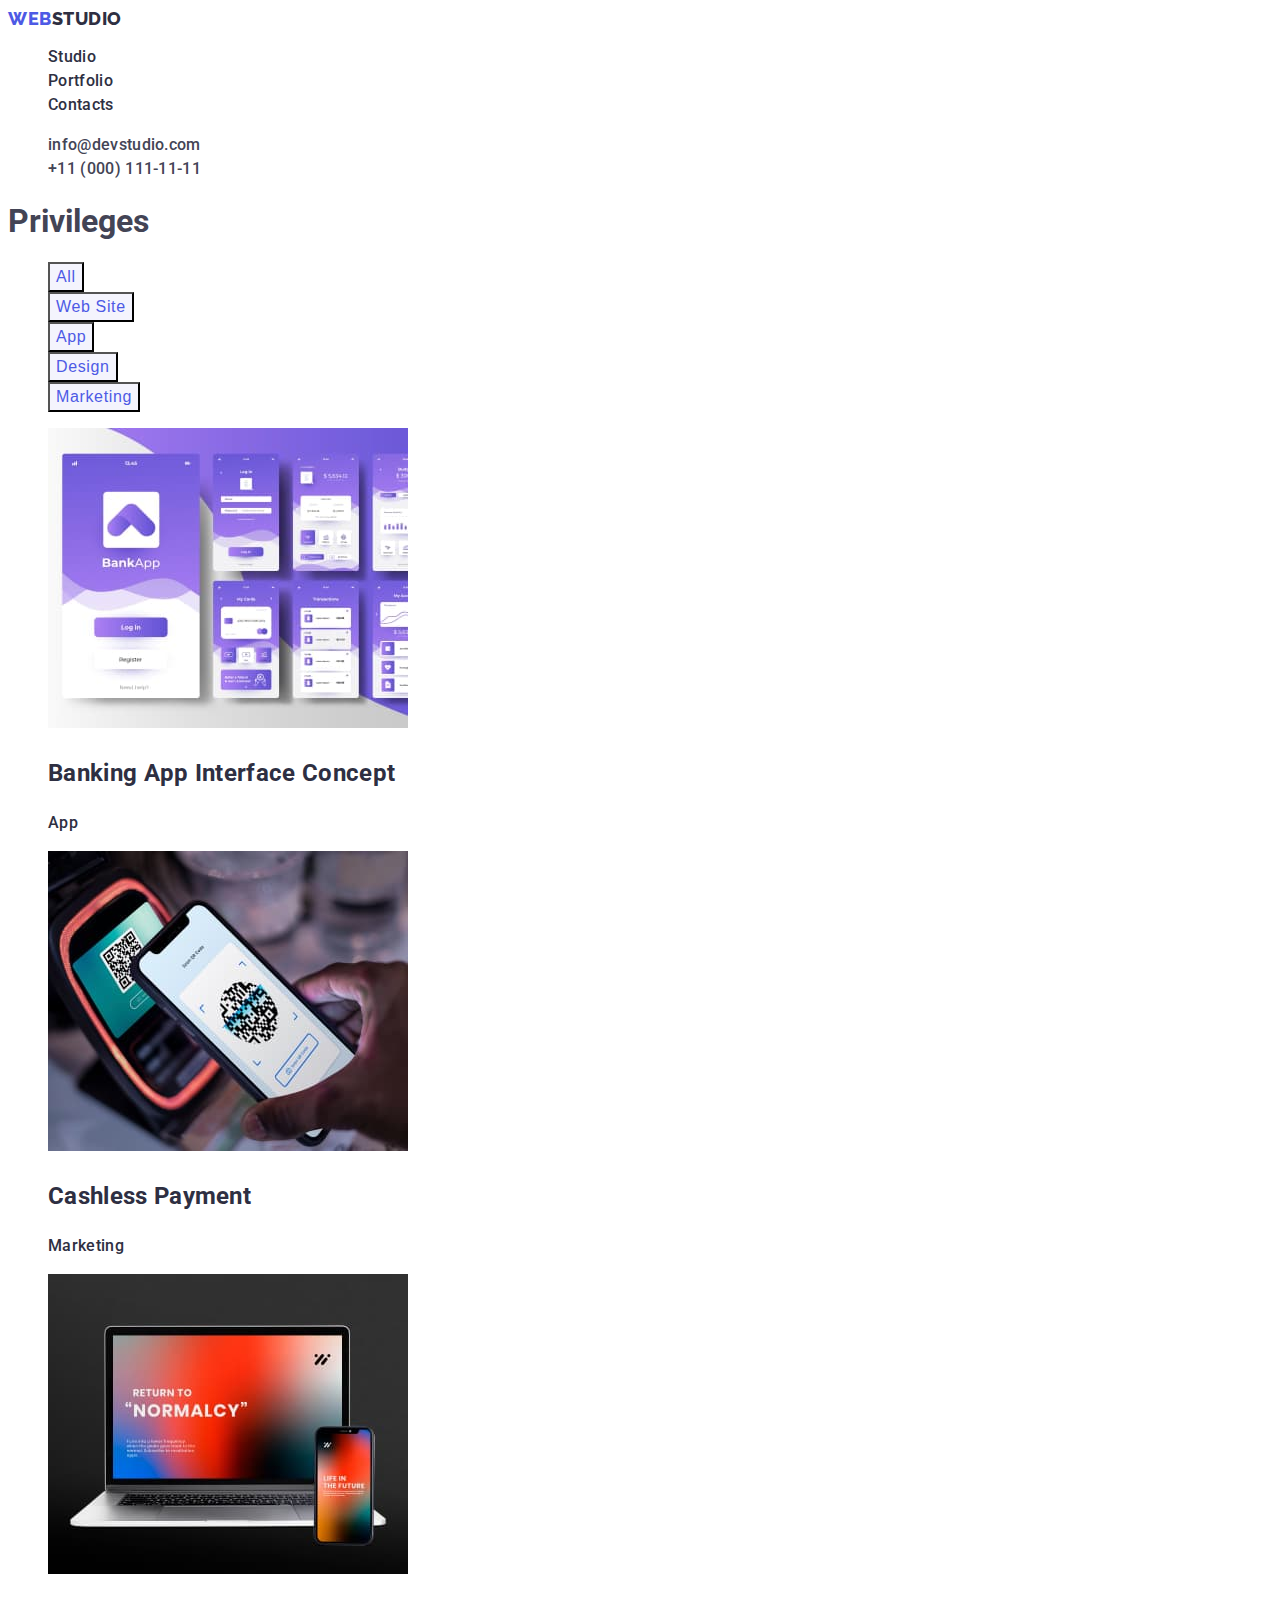
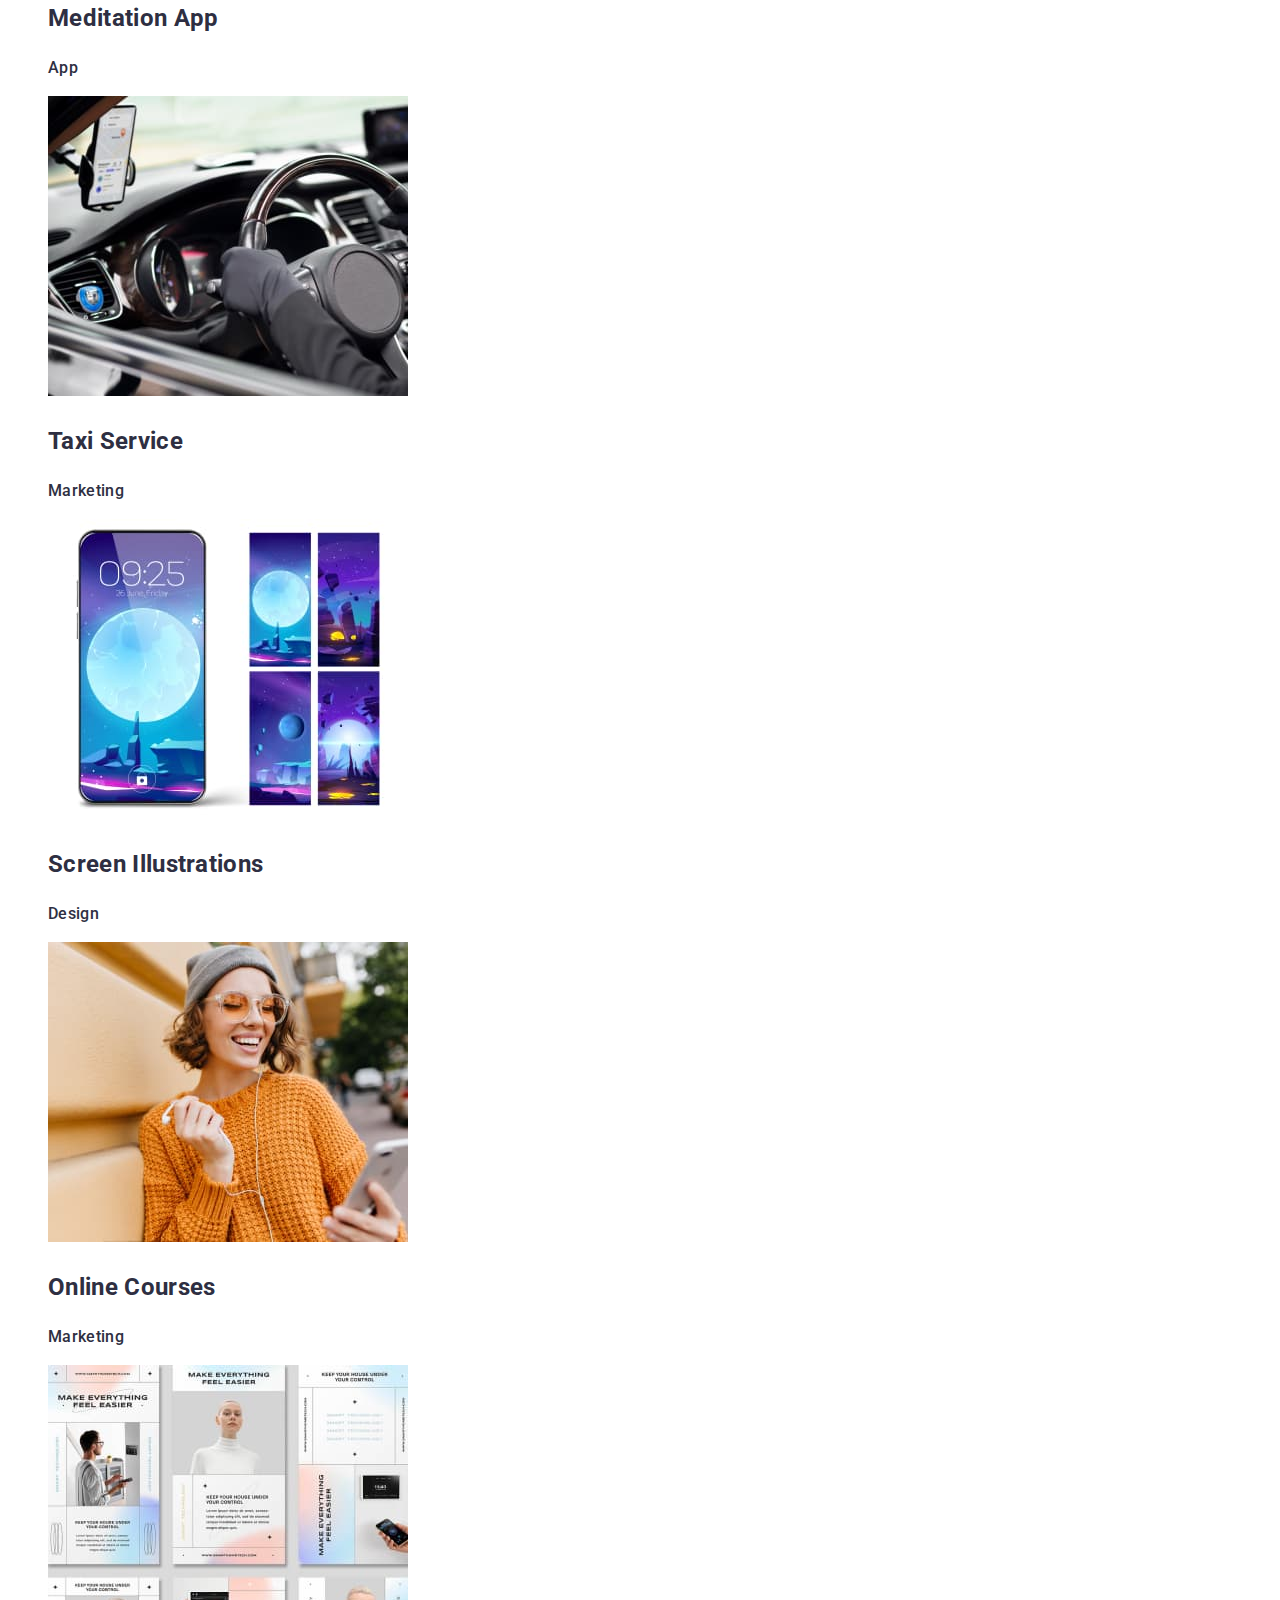
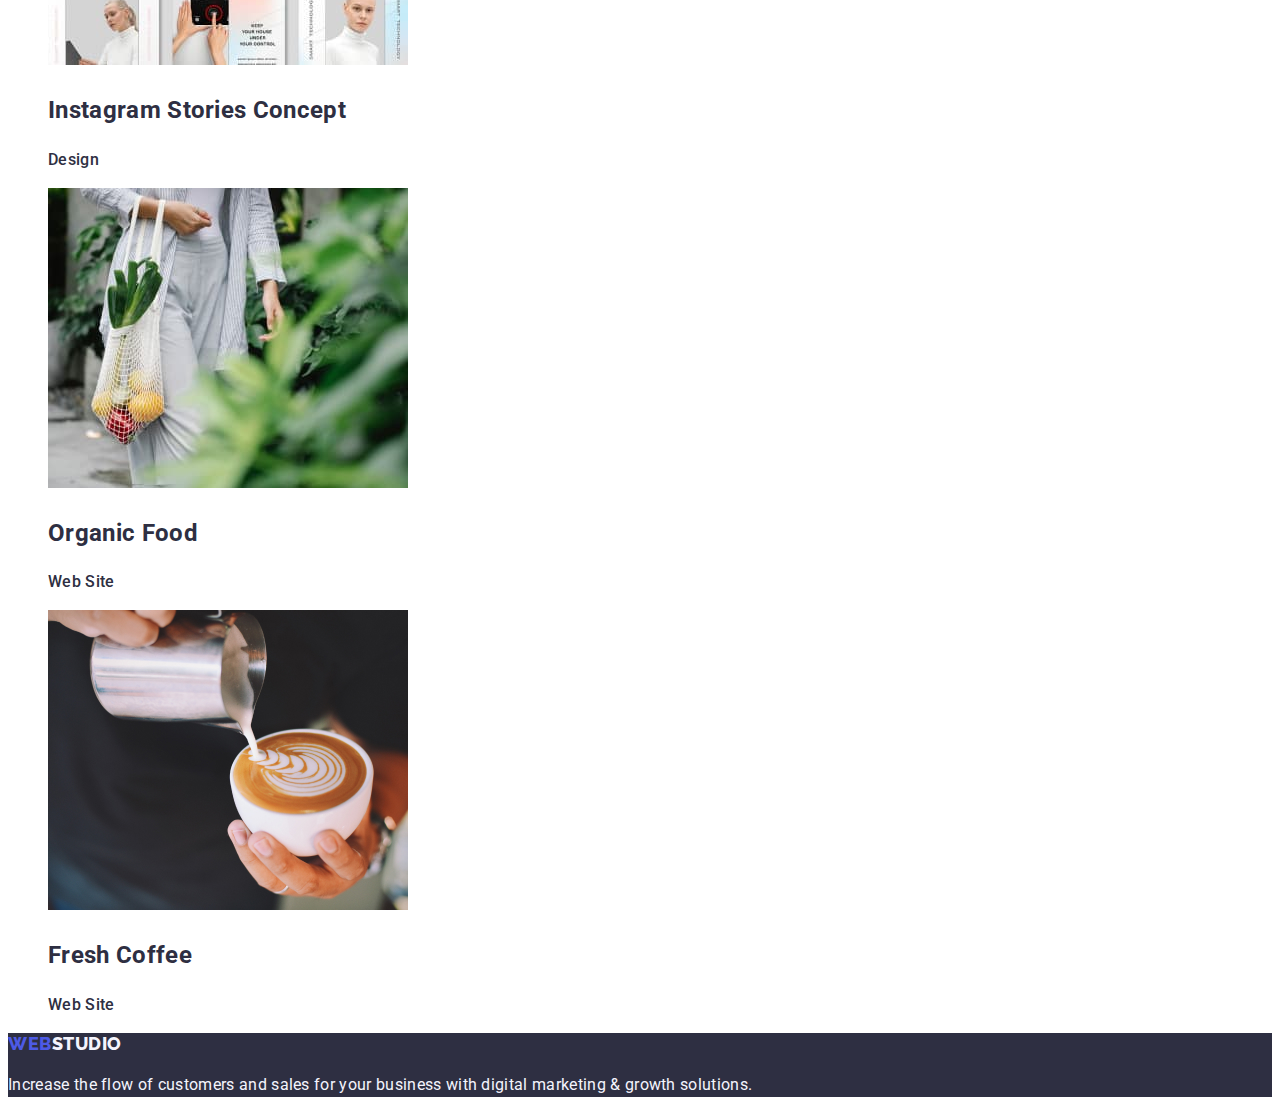
==== portfolio.html @ 78db0923 "updated" ====
<!DOCTYPE html>
<html lang="en">
  <head>
    <meta charset="UTF-8" />
    <meta http-equiv="X-UA-Compatible" content="IE=edge" />
    <meta name="viewport" content="width=device-width, initial-scale=1.0" />
    <link rel="preconnect" href="https://fonts.googleapis.com" />
    <link rel="preconnect" href="https://fonts.gstatic.com" crossorigin />
    <link
      href="https://fonts.googleapis.com/css2?family=Open+Sans:wght@400;700&family=Raleway:wght@800&family=Roboto:wght@400;500;700;900&display=swap"
      rel="stylesheet"
    />
    <link rel="stylesheet" href="./css/style.css" />
    <title>Document</title>
  </head>
  <body>
    <!-- HEADER -->
    <header>
      <!-- NAVIGATION -->
      <nav class="nav">
        <a href="./index.html" class="logo link"
          >Web<span class="logo-header">Studio</span></a
        >
        <ul class="list">
          <li class="list link">
            <a href="./index.html" class="nav link">Studio</a>
          </li>
          <li class="list link">
            <a href="./portfolio.html" class="nav link">Portfolio</a>
          </li>
          <li class="list link">
            <a href="" class="nav link">Contacts</a>
          </li>
        </ul>
      </nav>
      <!-- /NAVIGATION -->
      <!-- ADDRESS -->
      <address class="contact-links">
        <ul class="list">
          <li class="contact-list">
            <a href="mailto:info@devstudio.com" class="contacts link"
              >info@devstudio.com</a
            >
          </li>
          <li class="contact-list">
            <a href="tel:+110001111111" class="contacts link"
              >+11 (000) 111-11-11</a
            >
          </li>
        </ul>
      </address>
      <!-- /ADDRESS -->
    </header>
    <!-- HEADER -->
    <!-- SECTION-FILTER -->
    <!-- /SECTION-FILTER -->
    <!-- SECTION-MAIN -->
    <main>
      <h1 class="main-head">Privileges</h1>

      <section class="filter">
        <ul class="button list">
          <li class="btn list">
            <button type="button" class="secondary-btn">All</button>
          </li>
          <li class="btn list">
            <button type="button" class="secondary-btn">Web Site</button>
          </li>
          <li class="btn list">
            <button type="button" class="secondary-btn">App</button>
          </li>
          <li class="btn list">
            <button type="button" class="secondary-btn">Design</button>
          </li>
          <li class="btn list">
            <button type="button" class="secondary-btn">Marketing</button>
          </li>
        </ul>
      </section>
      <ul class="list">
        <li class="list">
          <img
            src="./images/banking.jpg"
            alt="application-interface"
            width="360"
            height="300"
          />
          <h2>Banking App Interface Concept</h2>
          <p>App</p>
        </li>
        <li class="list">
          <img
            src="./images/cashless.jpg"
            alt="cashless-payment"
            width="360"
            height="300"
          />
          <h2>Cashless Payment</h2>
          <p>Marketing</p>
        </li>
        <li class="list">
          <img
            src="./images/app.jpg"
            alt="laptop-with-open-app"
            width="360"
            height="300"
          />
          <h2>Meditation App</h2>
          <p>App</p>
        </li>
        <li class="list">
          <img
            src="./images/taxi.jpg"
            alt="man-handling-the-wheel"
            width="360"
            height="300"
          />
          <h2>Taxi Service</h2>
          <p>Marketing</p>
        </li>
        <li class="list">
          <img
            src="./images/screen.jpg"
            alt="screen-illustrations"
            width="360"
            height="300"
          />
          <h2>Screen Illustrations</h2>
          <p>Design</p>
        </li>
        <li class="list">
          <img
            src="./images/online.jpg"
            alt="girl-using-a-phone"
            width="360"
            height="300"
          />
          <h2>Online Courses</h2>
          <p>Marketing</p>
        </li>
        <li class="list">
          <img
            src="./images/instagram.jpg"
            alt="instagram-stories"
            width="360"
            height="300"
          />
          <h2>Instagram Stories Concept</h2>
          <p>Design</p>
        </li>
        <li class="list">
          <img
            src="./images/food.jpg"
            alt="girl-carring-a-bag-with-food"
            width="360"
            height="300"
          />
          <h2>Organic Food</h2>
          <p>Web Site</p>
        </li>
        <li class="list">
          <img
            src="./images/coffee.jpg"
            alt="man-making-a-coffee"
            width="360"
            height="300"
          />
          <h2>Fresh Coffee</h2>
          <p>Web Site</p>
        </li>
      </ul>
    </main>
    <!-- /SECTION-MAIN -->
    <!-- FOOTER -->
    <footer class="footer">
      <a href="./index.html" class="logo link"
        >Web<span class="logo-footer">Studio</span></a
      >
      <p class="footer-text">
        Increase the flow of customers and sales for your business with digital
        marketing & growth solutions.
      </p>
    </footer>
    <!-- /FOOTER -->
  </body>
</html>
---- css/style.css ----
:root {
  --color-blue: #4d5ae5;
  --color-navy: #2e2f42;
  --color-hover: #404bbf;
  --color-white: #fff;
  --color-grey: #434455;
  --ghost-white: #f4f4fd;
}

body {
  font-family: "Roboto", sans-serif;
  color: var(--color-grey);
  background-color: var(--color-white);
}
/* HEADER */
.logo {
  font-family: "Raleway", sans-serif;
  font-weight: 800;
  font-size: 18px;
  line-height: 1.17;
  letter-spacing: 0.03em;
  text-transform: uppercase;
  color: var(--color-blue);
}
.link {
  text-decoration: none;
}
.nav.link {
  color: var(--color-navy);
}
.link:hover,
.link:focus,
.contacts:hover,
.contacts:focus {
  color: var(--color-hover);
}
.logo-header {
  color: var(--color-navy);
}
/* /HEADER */
/* NAV LINKS */
.list {
  list-style: none;
  font-weight: 500;
  font-size: 16px;
  line-height: 1.5;
  letter-spacing: 0.02em;
  color: var(--color-navy);
}
/* /NAV LINKS */
/* CONTACT LINKS */
.contact-links {
  font-style: normal;
}
.contact-links a {
  font-style: normal;
  font-size: 16px;
  line-height: 1.5;
  letter-spacing: 0.02em;
  line-height: 1.5;
  color: var(--color-grey);
}
/* /CONTACT LINKS */
/* HERO SECTION */
.hero {
  background-color: var(--color-navy);
}
.hero > .hero-text {
  font-weight: 700;
  font-size: 56px;
  line-height: 1.07;
  letter-spacing: 0.02em;
  color: var(--color-white);
  text-align: center;
}
.hero > .primary-btn {
  font-weight: 500;
  font-size: 16px;
  line-height: 1.5;
  letter-spacing: 0.04em;
  color: var(--color-white);
  background-color: var(--color-blue);
  font-family: "Roboto", sans-serif;
  cursor: pointer;
}
.hero > .primary-btn:hover,
.primary-btn:focus {
  background-color: var(--color-hover);
}
/* ADVANTAGES */
.advantages {
  color: var(--color-navy);
}
.advantages h3 {
  font-weight: 500;
  font-size: 20px;
  line-height: 1.2;
  letter-spacing: 0.02em;
}
.advantages p {
  font-size: 16px;
  line-height: 1.5;
  letter-spacing: 0.02em;
  color: var(--color-grey);
}
/* /ADVANTAGES */
/* FEATURES */
.features > h2 {
  font-weight: 700;
  font-size: 36px;
  line-height: 1.11;
  letter-spacing: 0.02em;
  text-align: center;
  text-transform: capitalize;
  color: var(--color-navy);
}
/* /FEATURES */
/* TEAM SECTION */
.team {
  background-color: var(--ghost-white);
}
.list.team-back > .list {
  background-color: var(--color-white);
}
.team > h2 {
  font-weight: 700;
  font-size: 36px;
  line-height: 1.11;
  letter-spacing: 0.02em;
  text-align: center;
  text-transform: capitalize;
  color: var(--color-navy);
}
.team h3 {
  font-weight: 500;
  font-size: 20px;
  line-height: 1.2;
  letter-spacing: 0.02em;
  color: var(--color-navy);
}
.team p {
  font-size: 16px;
  line-height: 1.5;
  letter-spacing: 0.02em;
  color: var(--color-grey);
}
/* /TEAM SECTION */
/* FOOTER */
.footer {
  font-size: 16px;
  line-height: 1.5;
  letter-spacing: 0.02em;
  color: var(--ghost-white);
  background-color: var(--color-navy);
}
.logo-footer {
  color: #f4f4fd;
}
/* /FOOTER */
/* --------------------------------PORTFOLIO------------------------------------- */
/* FILTER */
.filter button {
  font-weight: 500;
  font-size: 16px;
  line-height: 1.5;
  letter-spacing: 0.04em;
  color: var(--color-blue);
  background-color: var(--ghost-white);
}
.filter:hover {
  background-color: var(--color-hover);
  cursor: pointer;
}
/* /FILTER */
/* PRIVILEGE SECTION */
.btn.list {
  font-family: "Roboto", Sans-serif;
  cursor: pointer;
}
.secondary-btn:hover,
.secondary-btn:focus {
  color: var(--color-white);
  background-color: var(--color-hover);
}
.privilege h2 {
  font-weight: 500;
  font-size: 20px;
  line-height: 1.2;
  letter-spacing: 0.02em;
}
.privilege p {
  font-size: 16px;
  line-height: 1.2;
  letter-spacing: 0.02em;
  color: var(--color-grey);
}
/* /PRIVILEGE SECTION */
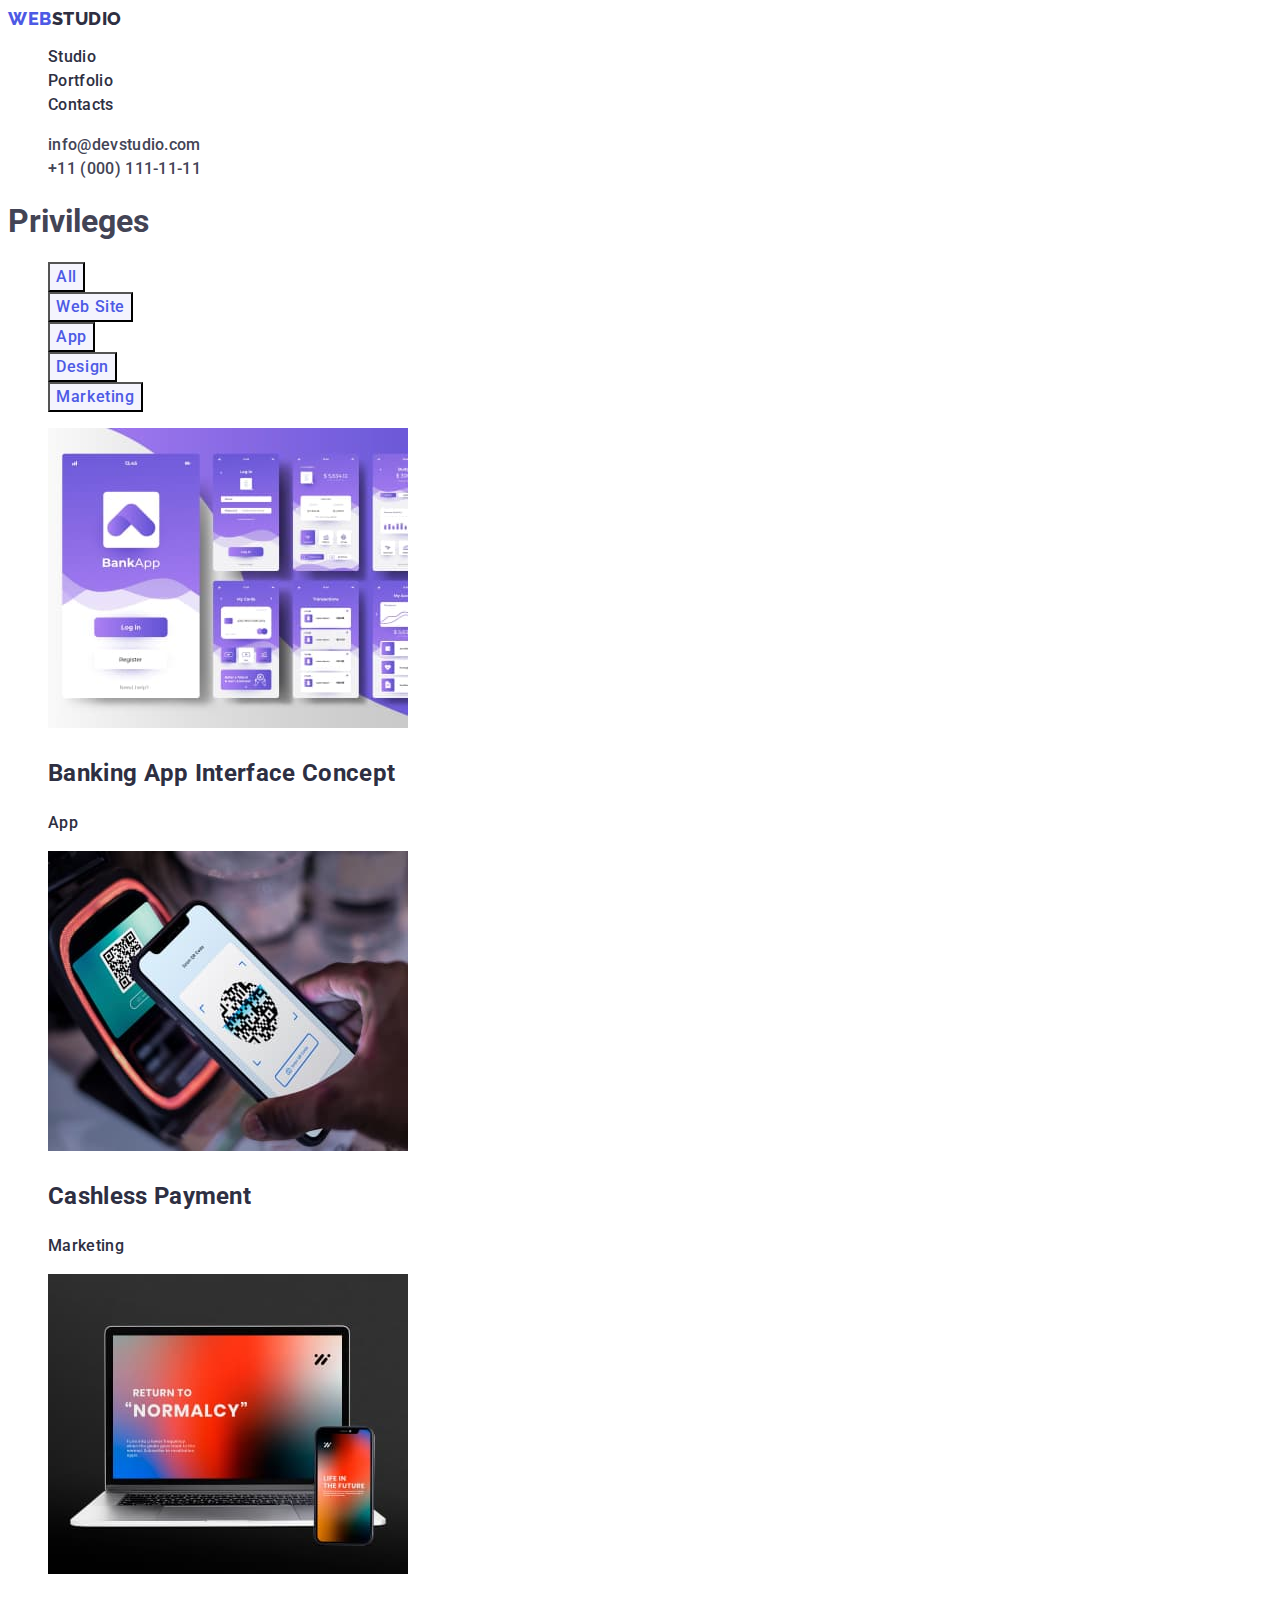
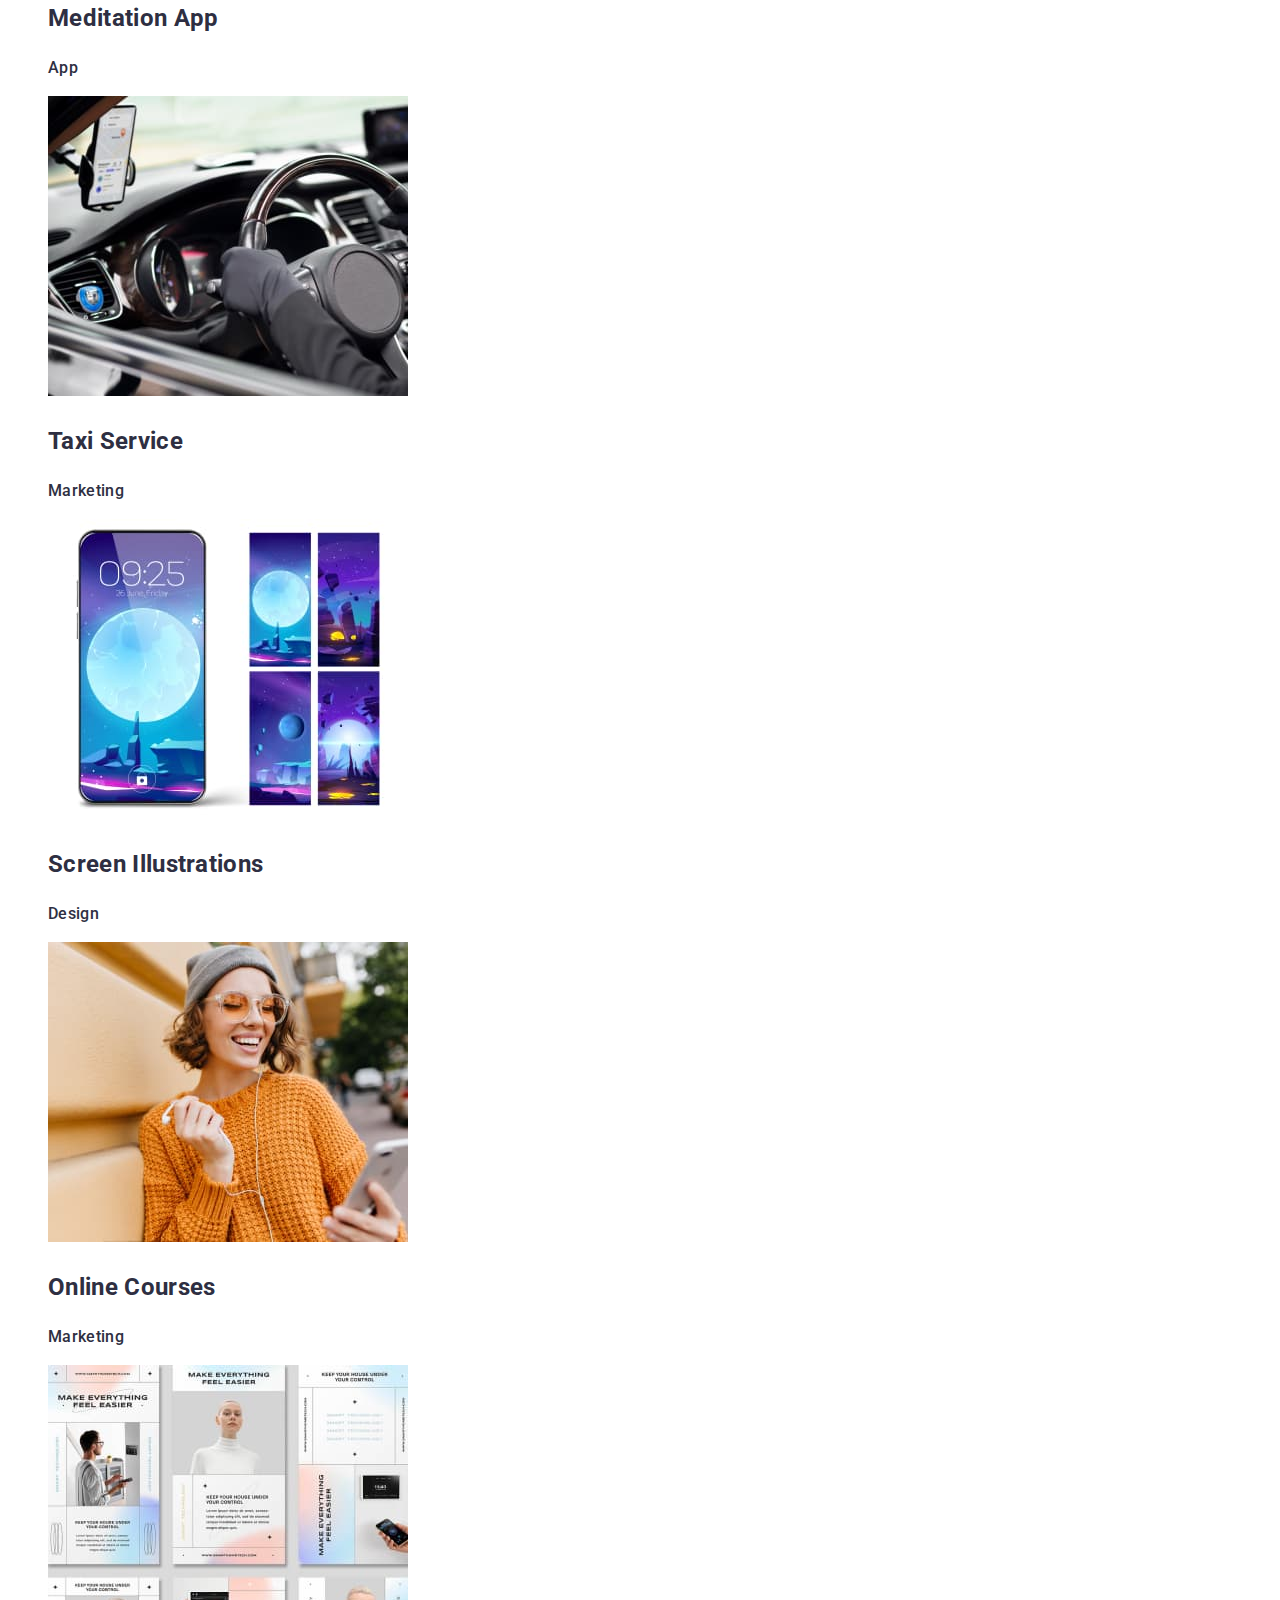
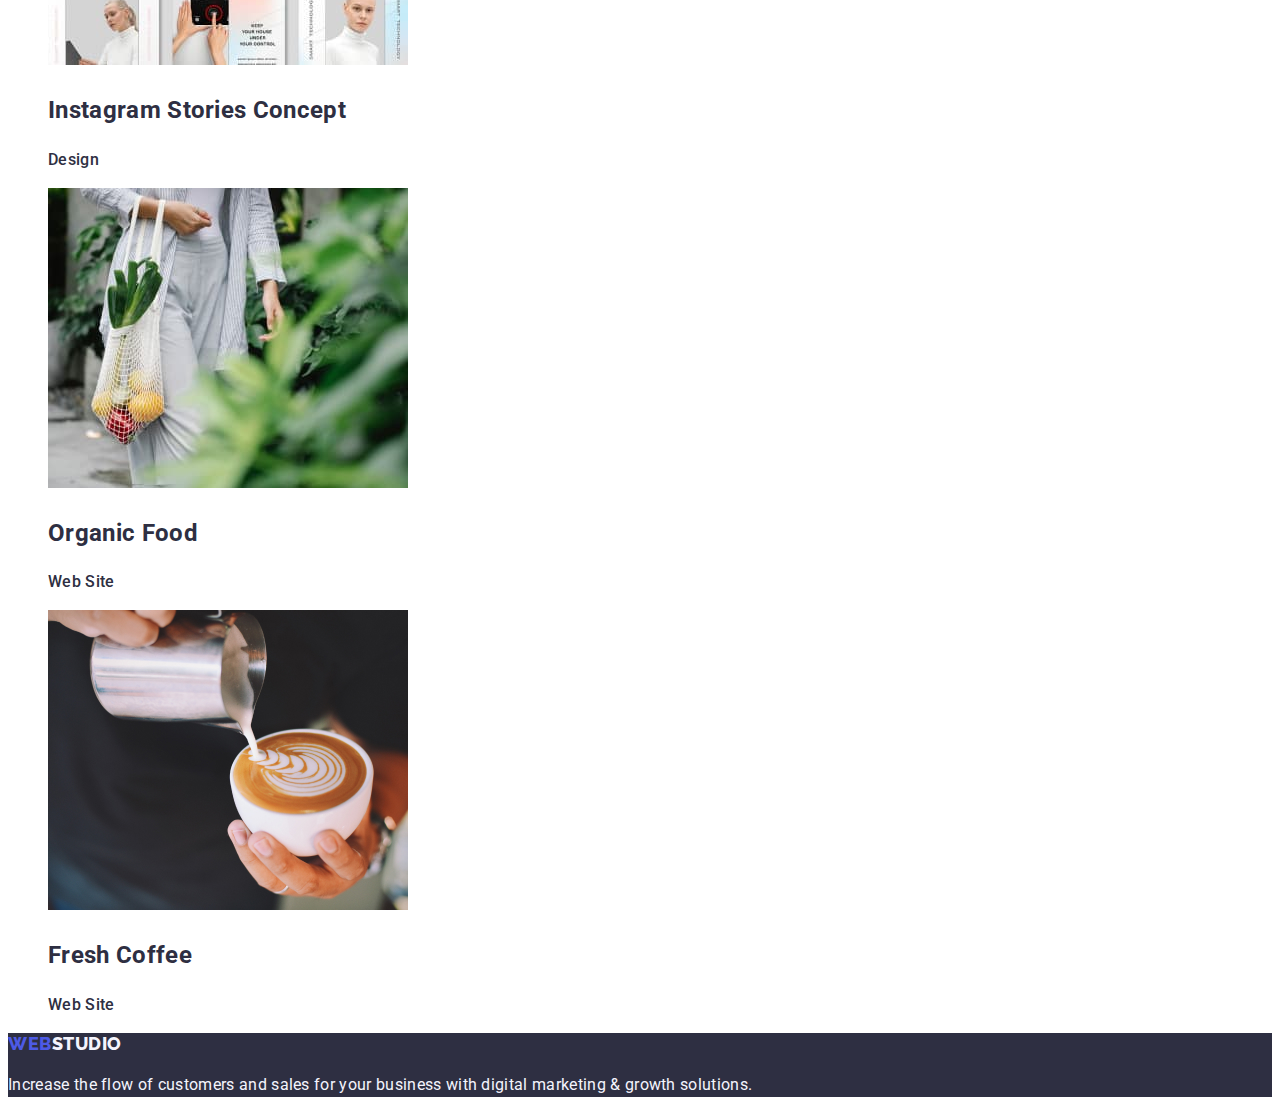
==== commit 4c36af55: "updated portfolio" ====
--- a/portfolio.html
+++ b/portfolio.html
@@ -56,9 +56,8 @@
     <!-- /SECTION-FILTER -->
     <!-- SECTION-MAIN -->
     <main>
-      <h1 class="main-head">Privileges</h1>
-
       <section class="filter">
+        <h1 class="main-head">Privileges</h1>
         <ul class="button list">
           <li class="btn list">
             <button type="button" class="secondary-btn">All</button>
@@ -76,99 +75,99 @@
             <button type="button" class="secondary-btn">Marketing</button>
           </li>
         </ul>
+        <ul class="list">
+          <li class="list">
+            <img
+              src="./images/banking.jpg"
+              alt="application-interface"
+              width="360"
+              height="300"
+            />
+            <h2>Banking App Interface Concept</h2>
+            <p>App</p>
+          </li>
+          <li class="list">
+            <img
+              src="./images/cashless.jpg"
+              alt="cashless-payment"
+              width="360"
+              height="300"
+            />
+            <h2>Cashless Payment</h2>
+            <p>Marketing</p>
+          </li>
+          <li class="list">
+            <img
+              src="./images/app.jpg"
+              alt="laptop-with-open-app"
+              width="360"
+              height="300"
+            />
+            <h2>Meditation App</h2>
+            <p>App</p>
+          </li>
+          <li class="list">
+            <img
+              src="./images/taxi.jpg"
+              alt="man-handling-the-wheel"
+              width="360"
+              height="300"
+            />
+            <h2>Taxi Service</h2>
+            <p>Marketing</p>
+          </li>
+          <li class="list">
+            <img
+              src="./images/screen.jpg"
+              alt="screen-illustrations"
+              width="360"
+              height="300"
+            />
+            <h2>Screen Illustrations</h2>
+            <p>Design</p>
+          </li>
+          <li class="list">
+            <img
+              src="./images/online.jpg"
+              alt="girl-using-a-phone"
+              width="360"
+              height="300"
+            />
+            <h2>Online Courses</h2>
+            <p>Marketing</p>
+          </li>
+          <li class="list">
+            <img
+              src="./images/instagram.jpg"
+              alt="instagram-stories"
+              width="360"
+              height="300"
+            />
+            <h2>Instagram Stories Concept</h2>
+            <p>Design</p>
+          </li>
+          <li class="list">
+            <img
+              src="./images/food.jpg"
+              alt="girl-carring-a-bag-with-food"
+              width="360"
+              height="300"
+            />
+            <h2>Organic Food</h2>
+            <p>Web Site</p>
+          </li>
+          <li class="list">
+            <img
+              src="./images/coffee.jpg"
+              alt="man-making-a-coffee"
+              width="360"
+              height="300"
+            />
+            <h2>Fresh Coffee</h2>
+            <p>Web Site</p>
+          </li>
+        </ul>
       </section>
-      <ul class="list">
-        <li class="list">
-          <img
-            src="./images/banking.jpg"
-            alt="application-interface"
-            width="360"
-            height="300"
-          />
-          <h2>Banking App Interface Concept</h2>
-          <p>App</p>
-        </li>
-        <li class="list">
-          <img
-            src="./images/cashless.jpg"
-            alt="cashless-payment"
-            width="360"
-            height="300"
-          />
-          <h2>Cashless Payment</h2>
-          <p>Marketing</p>
-        </li>
-        <li class="list">
-          <img
-            src="./images/app.jpg"
-            alt="laptop-with-open-app"
-            width="360"
-            height="300"
-          />
-          <h2>Meditation App</h2>
-          <p>App</p>
-        </li>
-        <li class="list">
-          <img
-            src="./images/taxi.jpg"
-            alt="man-handling-the-wheel"
-            width="360"
-            height="300"
-          />
-          <h2>Taxi Service</h2>
-          <p>Marketing</p>
-        </li>
-        <li class="list">
-          <img
-            src="./images/screen.jpg"
-            alt="screen-illustrations"
-            width="360"
-            height="300"
-          />
-          <h2>Screen Illustrations</h2>
-          <p>Design</p>
-        </li>
-        <li class="list">
-          <img
-            src="./images/online.jpg"
-            alt="girl-using-a-phone"
-            width="360"
-            height="300"
-          />
-          <h2>Online Courses</h2>
-          <p>Marketing</p>
-        </li>
-        <li class="list">
-          <img
-            src="./images/instagram.jpg"
-            alt="instagram-stories"
-            width="360"
-            height="300"
-          />
-          <h2>Instagram Stories Concept</h2>
-          <p>Design</p>
-        </li>
-        <li class="list">
-          <img
-            src="./images/food.jpg"
-            alt="girl-carring-a-bag-with-food"
-            width="360"
-            height="300"
-          />
-          <h2>Organic Food</h2>
-          <p>Web Site</p>
-        </li>
-        <li class="list">
-          <img
-            src="./images/coffee.jpg"
-            alt="man-making-a-coffee"
-            width="360"
-            height="300"
-          />
-          <h2>Fresh Coffee</h2>
-          <p>Web Site</p>
-        </li>
-      </ul>
     </main>
     <!-- /SECTION-MAIN -->
     <!-- FOOTER -->
--- a/css/style.css
+++ b/css/style.css
@@ -167,13 +167,9 @@
   color: var(--color-blue);
   background-color: var(--ghost-white);
 }
-.filter:hover {
-  background-color: var(--color-hover);
-  cursor: pointer;
-}
 /* /FILTER */
 /* PRIVILEGE SECTION */
-.btn.list {
+.secondary-btn {
   font-family: "Roboto", Sans-serif;
   cursor: pointer;
 }
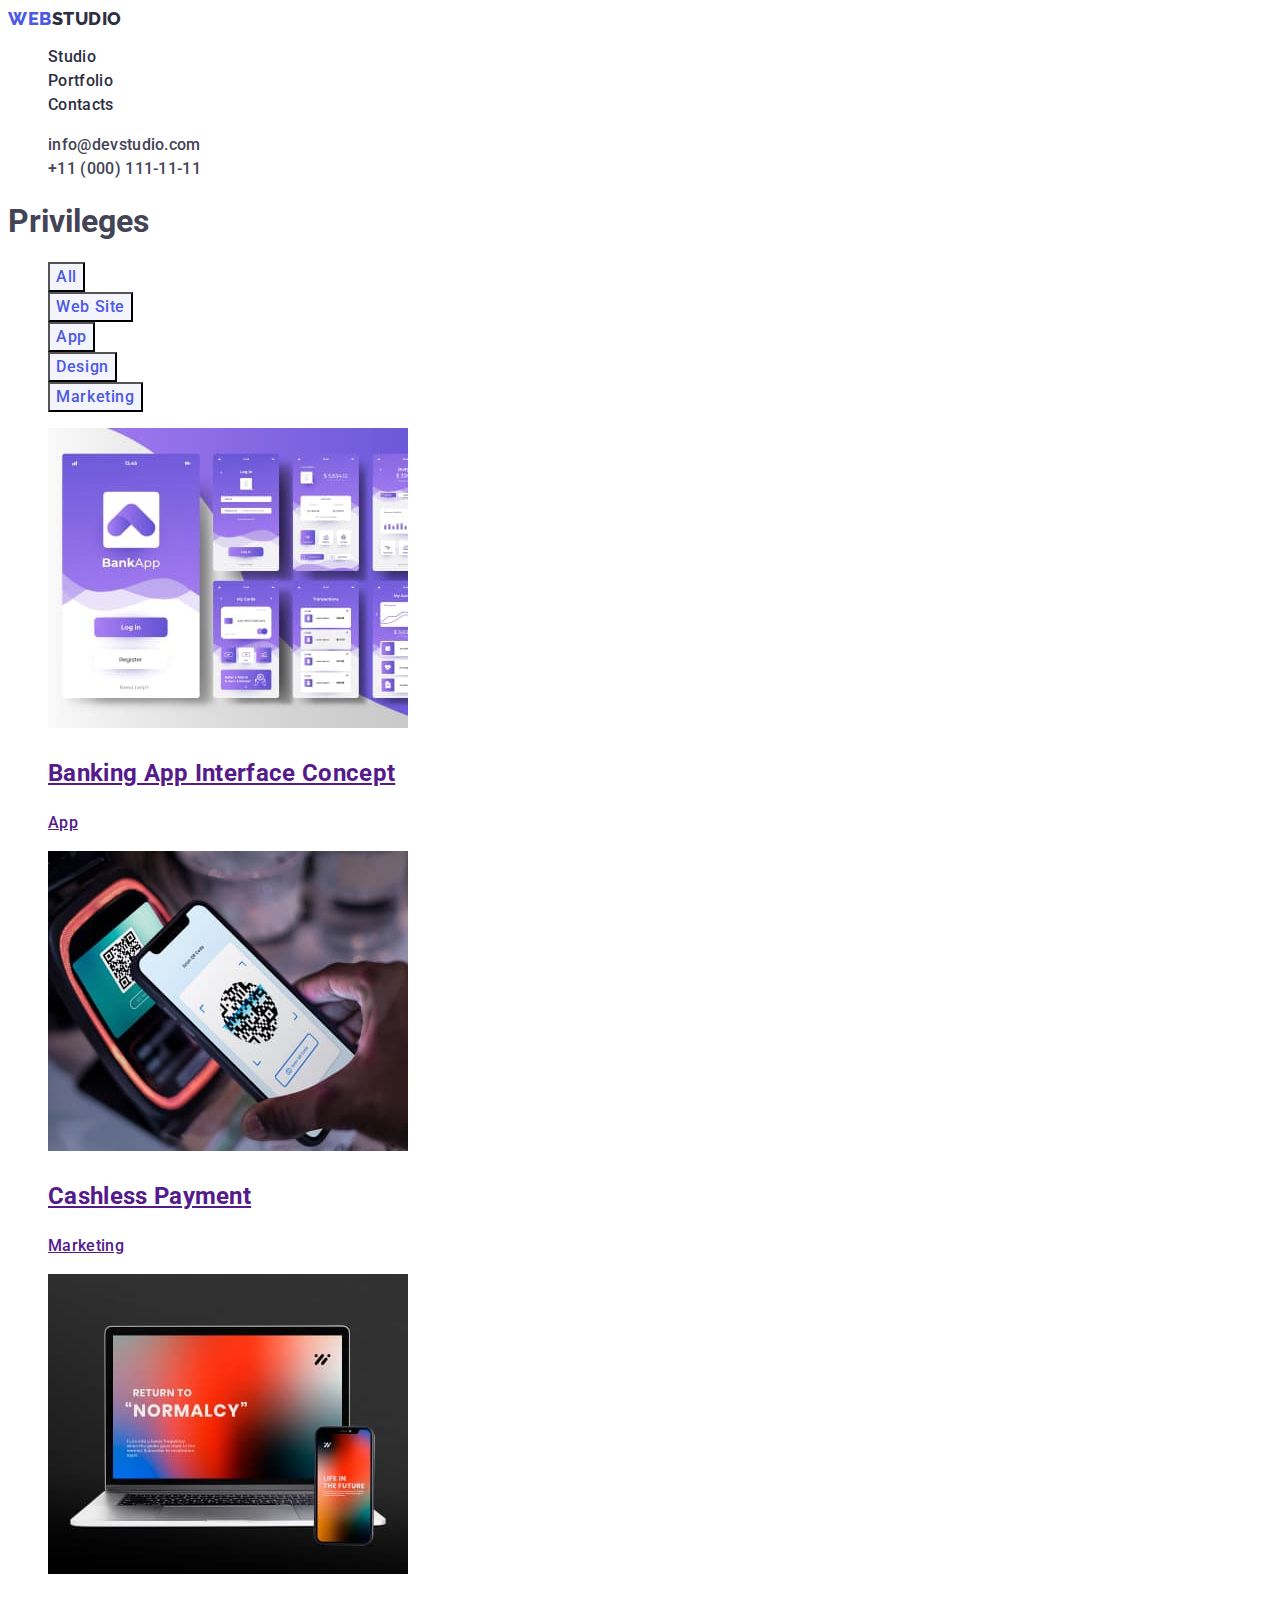
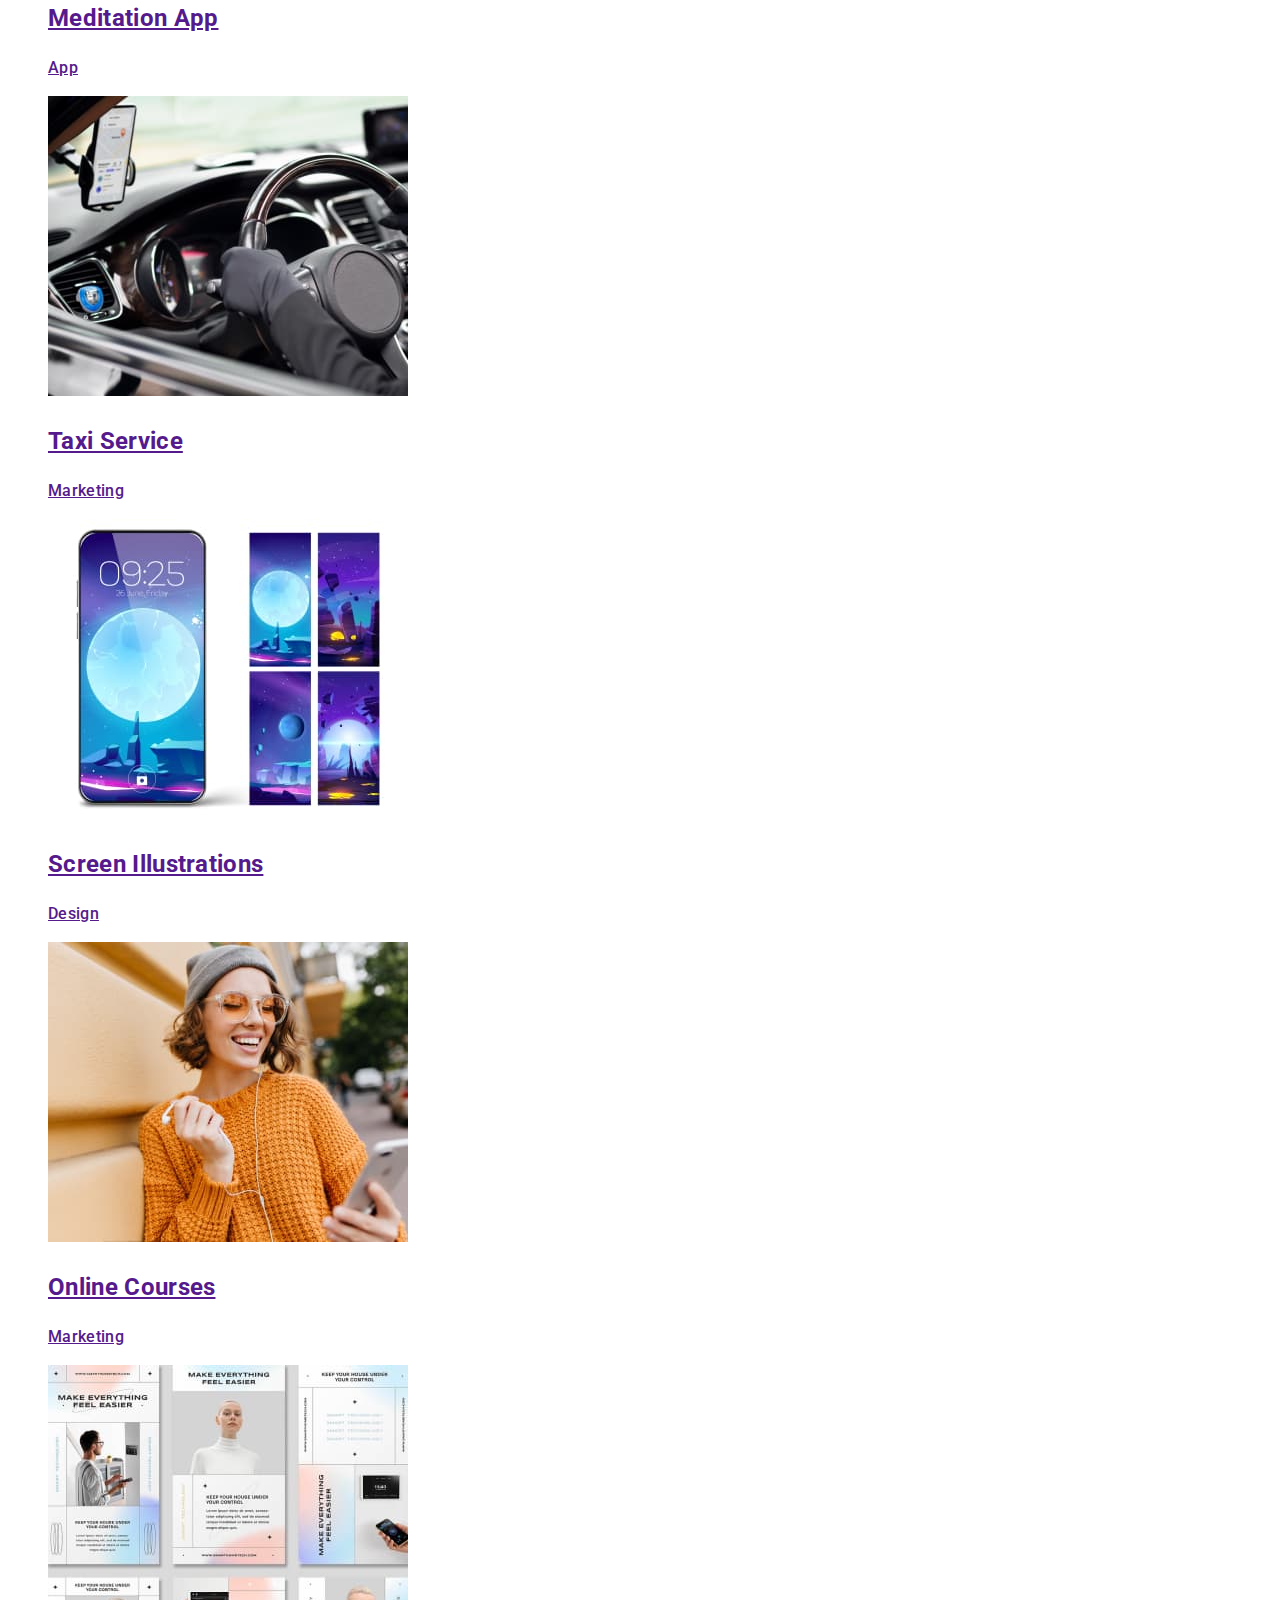
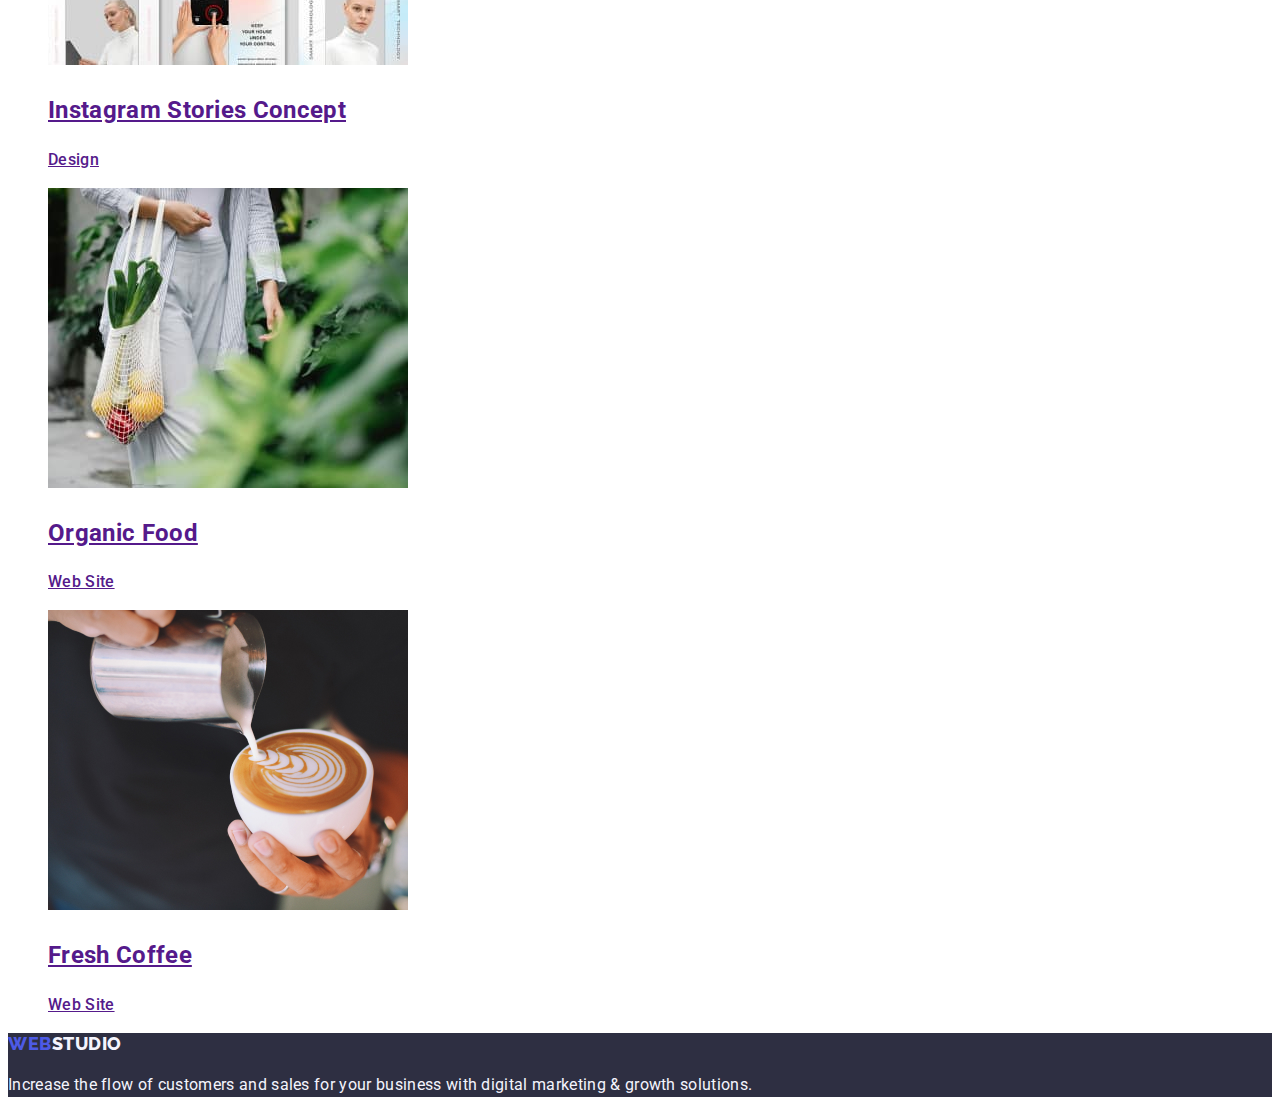
==== commit 78e9d39b: "updated portfolio" ====
--- a/portfolio.html
+++ b/portfolio.html
@@ -76,95 +76,113 @@
           </li>
         </ul>
         <ul class="list">
-          <li class="list">
-            <img
-              src="./images/banking.jpg"
-              alt="application-interface"
-              width="360"
-              height="300"
-            />
-            <h2>Banking App Interface Concept</h2>
-            <p>App</p>
-          </li>
-          <li class="list">
-            <img
-              src="./images/cashless.jpg"
-              alt="cashless-payment"
-              width="360"
-              height="300"
-            />
-            <h2>Cashless Payment</h2>
-            <p>Marketing</p>
-          </li>
-          <li class="list">
-            <img
-              src="./images/app.jpg"
-              alt="laptop-with-open-app"
-              width="360"
-              height="300"
-            />
-            <h2>Meditation App</h2>
-            <p>App</p>
-          </li>
-          <li class="list">
-            <img
-              src="./images/taxi.jpg"
-              alt="man-handling-the-wheel"
-              width="360"
-              height="300"
-            />
-            <h2>Taxi Service</h2>
-            <p>Marketing</p>
-          </li>
-          <li class="list">
-            <img
-              src="./images/screen.jpg"
-              alt="screen-illustrations"
-              width="360"
-              height="300"
-            />
-            <h2>Screen Illustrations</h2>
-            <p>Design</p>
-          </li>
-          <li class="list">
-            <img
-              src="./images/online.jpg"
-              alt="girl-using-a-phone"
-              width="360"
-              height="300"
-            />
-            <h2>Online Courses</h2>
-            <p>Marketing</p>
-          </li>
-          <li class="list">
-            <img
-              src="./images/instagram.jpg"
-              alt="instagram-stories"
-              width="360"
-              height="300"
-            />
-            <h2>Instagram Stories Concept</h2>
-            <p>Design</p>
-          </li>
-          <li class="list">
-            <img
-              src="./images/food.jpg"
-              alt="girl-carring-a-bag-with-food"
-              width="360"
-              height="300"
-            />
-            <h2>Organic Food</h2>
-            <p>Web Site</p>
-          </li>
-          <li class="list">
-            <img
-              src="./images/coffee.jpg"
-              alt="man-making-a-coffee"
-              width="360"
-              height="300"
-            />
-            <h2>Fresh Coffee</h2>
-            <p>Web Site</p>
+          <li class="link">
+            <a href="">
+              <img
+                src="./images/banking.jpg"
+                alt="application-interface"
+                width="360"
+                height="300"
+              />
+              <h2>Banking App Interface Concept</h2>
+              <p>App</p>
+            </a>
+          </li>
+          <li class="link">
+            <a href="">
+              <img
+                src="./images/cashless.jpg"
+                alt="cashless-payment"
+                width="360"
+                height="300"
+              />
+              <h2>Cashless Payment</h2>
+              <p>Marketing</p>
+            </a>
+          </li>
+          <li class="link">
+            <a href="">
+              <img
+                src="./images/app.jpg"
+                alt="laptop-with-open-app"
+                width="360"
+                height="300"
+              />
+              <h2>Meditation App</h2>
+              <p>App</p>
+            </a>
+          </li>
+          <li class="link">
+            <a href="">
+              <img
+                src="./images/taxi.jpg"
+                alt="man-handling-the-wheel"
+                width="360"
+                height="300"
+              />
+              <h2>Taxi Service</h2>
+              <p>Marketing</p>
+            </a>
+          </li>
+          <li class="link">
+            <a href="">
+              <img
+                src="./images/screen.jpg"
+                alt="screen-illustrations"
+                width="360"
+                height="300"
+              />
+              <h2>Screen Illustrations</h2>
+              <p>Design</p>
+            </a>
+          </li>
+          <li class="link">
+            <a href="">
+              <img
+                src="./images/online.jpg"
+                alt="girl-using-a-phone"
+                width="360"
+                height="300"
+              />
+              <h2>Online Courses</h2>
+              <p>Marketing</p>
+            </a>
+          </li>
+          <li class="link">
+            <a href="">
+              <img
+                src="./images/instagram.jpg"
+                alt="instagram-stories"
+                width="360"
+                height="300"
+              />
+              <h2>Instagram Stories Concept</h2>
+              <p>Design</p>
+            </a>
+          </li>
+          <li class="link">
+            <a href="">
+              <img
+                src="./images/food.jpg"
+                alt="girl-carring-a-bag-with-food"
+                width="360"
+                height="300"
+              />
+              <h2>Organic Food</h2>
+              <p>Web Site</p>
+            </a>
+          </li>
+          <li class="link">
+            <a href="">
+              <img
+                src="./images/coffee.jpg"
+                alt="man-making-a-coffee"
+                width="360"
+                height="300"
+              />
+              <h2>Fresh Coffee</h2>
+              <p>Web Site</p>
+            </a>
           </li>
         </ul>
       </section>
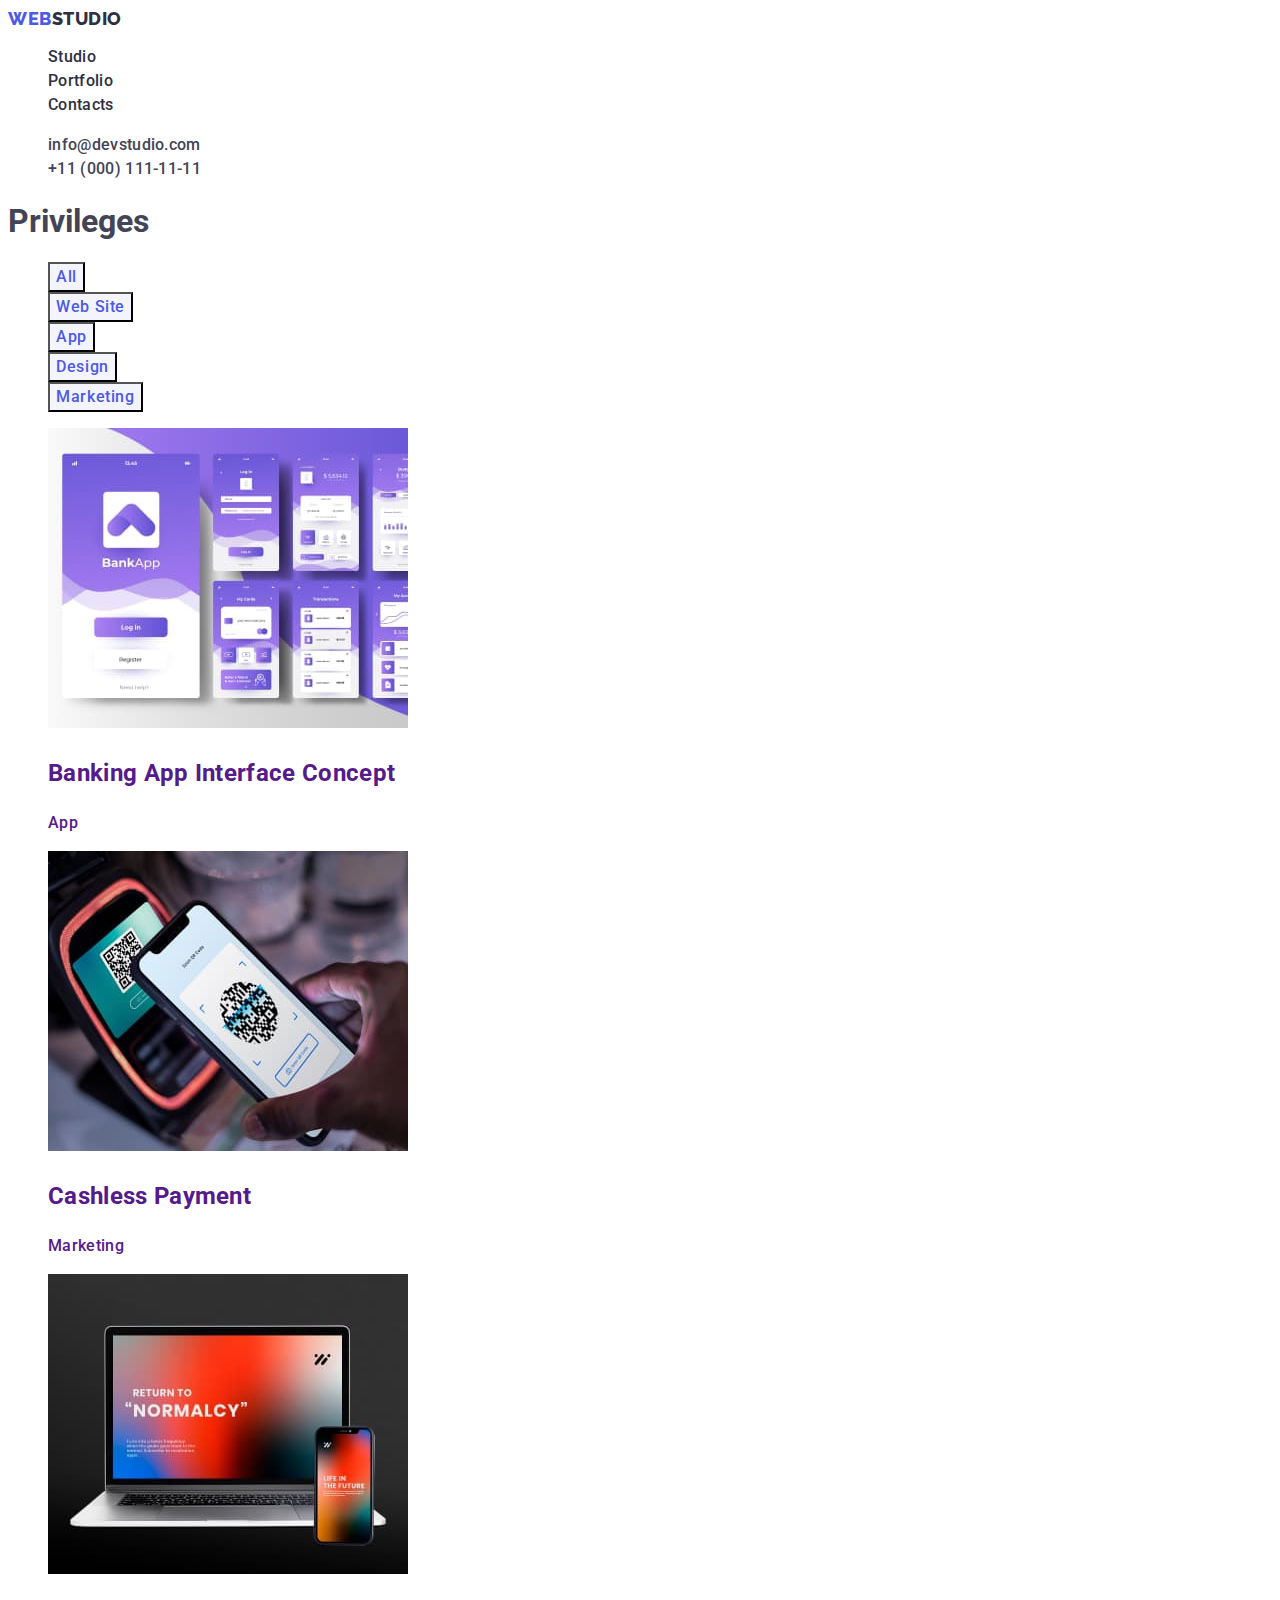
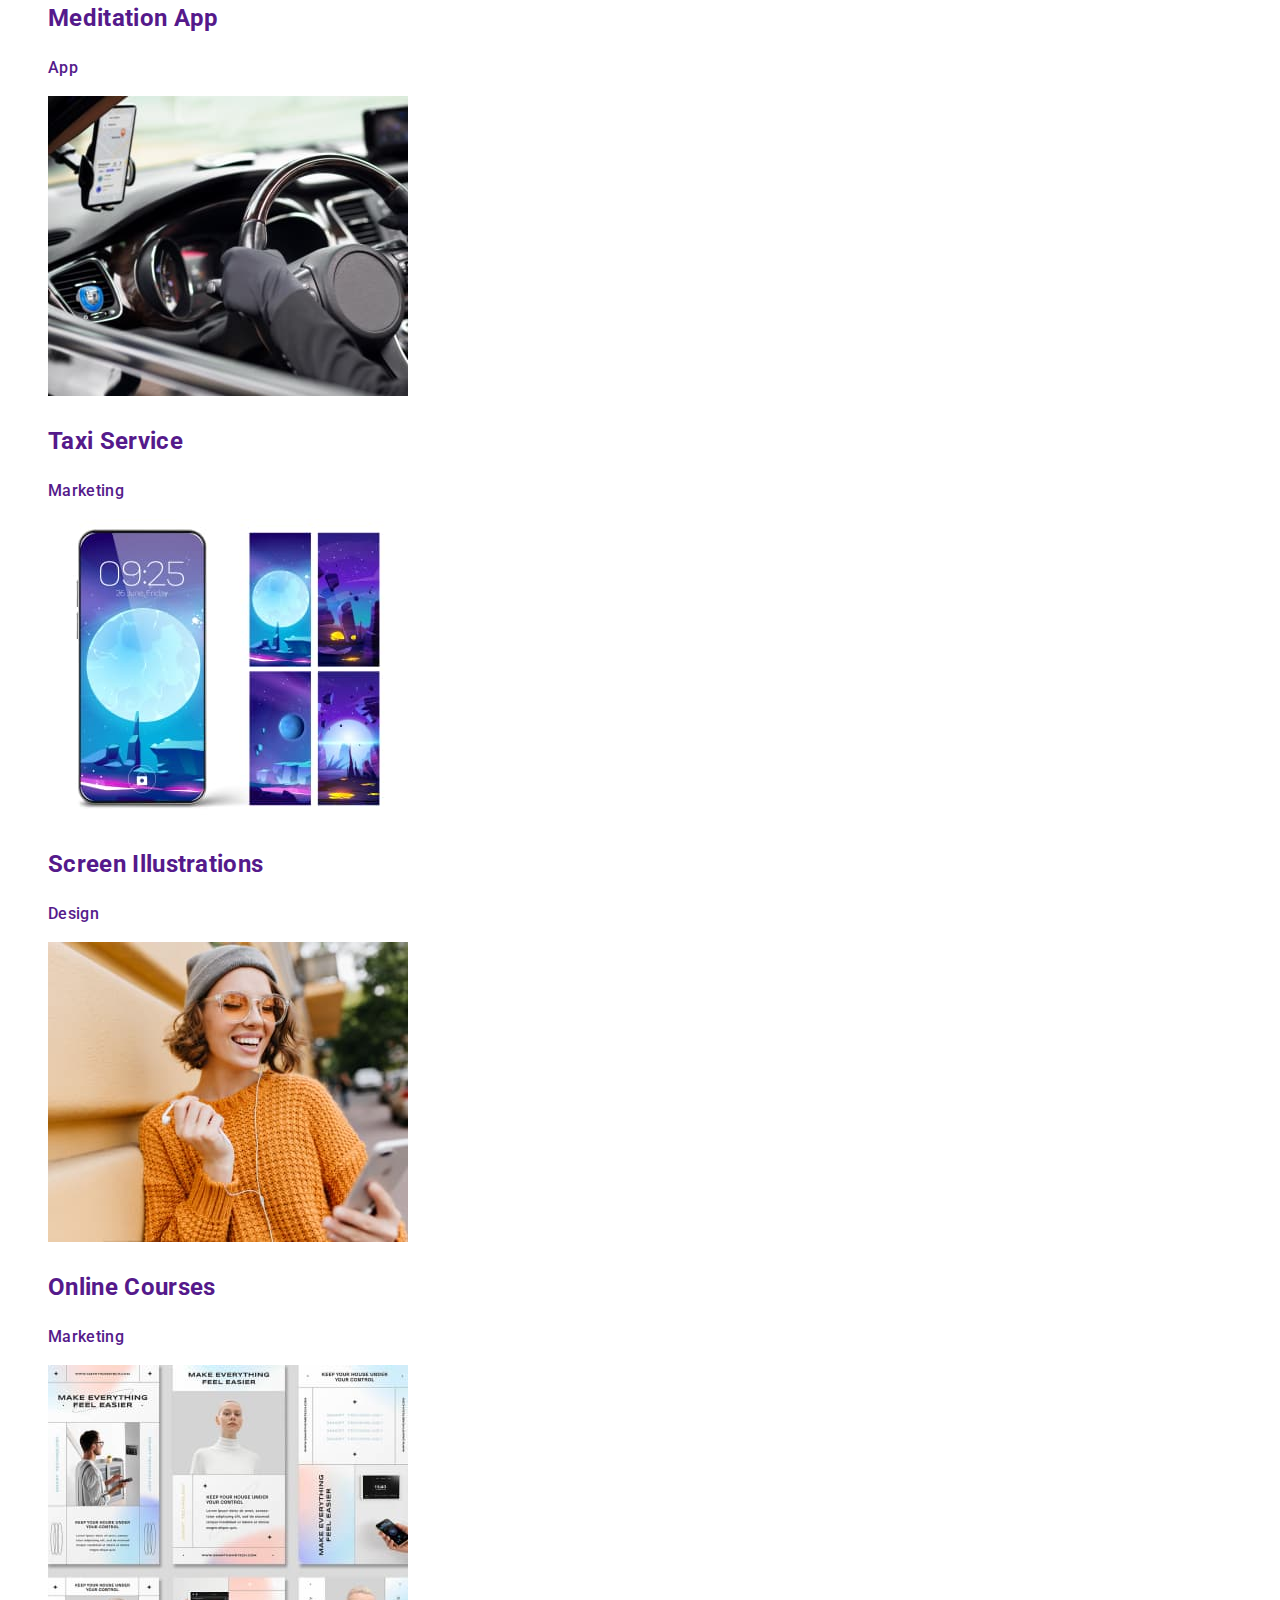
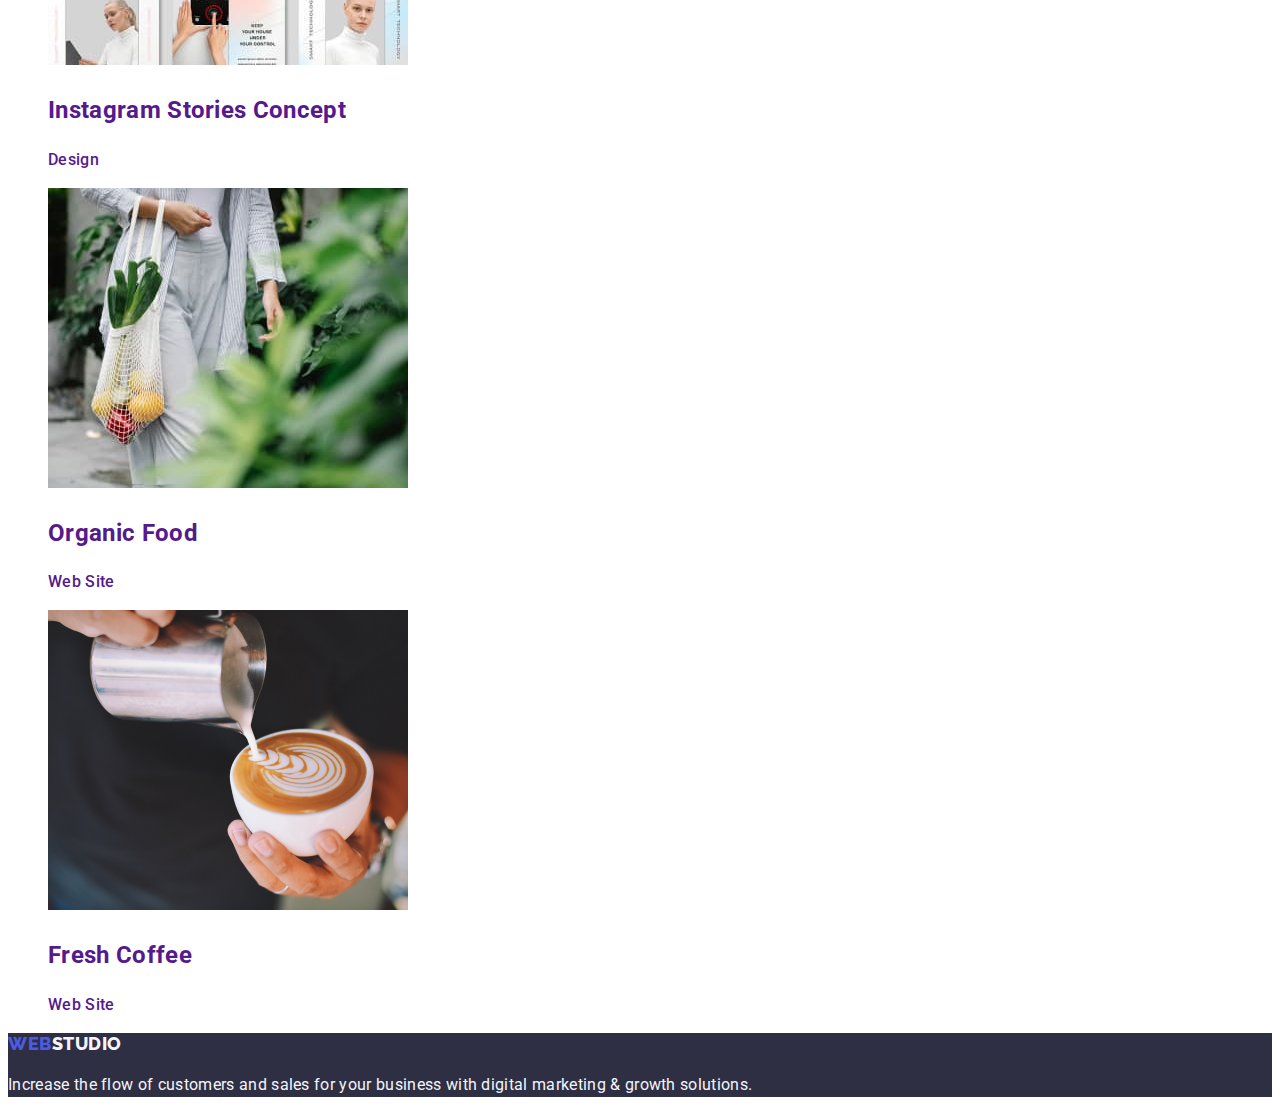
==== commit 777b5269: "updated portfolio" ====
--- a/portfolio.html
+++ b/portfolio.html
@@ -77,111 +77,111 @@
         </ul>
         <ul class="list">
           <li class="link">
-            <a href="">
+            <a href="" class="link">
               <img
                 src="./images/banking.jpg"
                 alt="application-interface"
                 width="360"
                 height="300"
               />
-              <h2>Banking App Interface Concept</h2>
-              <p>App</p>
-            </a>
-          </li>
-          <li class="link">
-            <a href="">
+              <h2 class="adv-first-head">Banking App Interface Concept</h2>
+              <p class="adv-text">App</p>
+            </a>
+          </li>
+          <li class="link">
+            <a href="" class="link">
               <img
                 src="./images/cashless.jpg"
                 alt="cashless-payment"
                 width="360"
                 height="300"
               />
-              <h2>Cashless Payment</h2>
-              <p>Marketing</p>
-            </a>
-          </li>
-          <li class="link">
-            <a href="">
+              <h2 class="adv-first-head">Cashless Payment</h2>
+              <p class="adv-text">Marketing</p>
+            </a>
+          </li>
+          <li class="link">
+            <a href="" class="link">
               <img
                 src="./images/app.jpg"
                 alt="laptop-with-open-app"
                 width="360"
                 height="300"
               />
-              <h2>Meditation App</h2>
-              <p>App</p>
-            </a>
-          </li>
-          <li class="link">
-            <a href="">
+              <h2 class="adv-first-head">Meditation App</h2>
+              <p class="adv-text">App</p>
+            </a>
+          </li>
+          <li class="link">
+            <a href="" class="link">
               <img
                 src="./images/taxi.jpg"
                 alt="man-handling-the-wheel"
                 width="360"
                 height="300"
               />
-              <h2>Taxi Service</h2>
-              <p>Marketing</p>
-            </a>
-          </li>
-          <li class="link">
-            <a href="">
+              <h2 class="adv-first-head">Taxi Service</h2>
+              <p class="adv-text">Marketing</p>
+            </a>
+          </li>
+          <li class="link">
+            <a href="" class="link">
               <img
                 src="./images/screen.jpg"
                 alt="screen-illustrations"
                 width="360"
                 height="300"
               />
-              <h2>Screen Illustrations</h2>
-              <p>Design</p>
-            </a>
-          </li>
-          <li class="link">
-            <a href="">
+              <h2 class="adv-first-head">Screen Illustrations</h2>
+              <p class="adv-text">Design</p>
+            </a>
+          </li>
+          <li class="link">
+            <a href="" class="link">
               <img
                 src="./images/online.jpg"
                 alt="girl-using-a-phone"
                 width="360"
                 height="300"
               />
-              <h2>Online Courses</h2>
-              <p>Marketing</p>
-            </a>
-          </li>
-          <li class="link">
-            <a href="">
+              <h2 class="adv-first-head">Online Courses</h2>
+              <p class="adv-text">Marketing</p>
+            </a>
+          </li>
+          <li class="link">
+            <a href="" class="link">
               <img
                 src="./images/instagram.jpg"
                 alt="instagram-stories"
                 width="360"
                 height="300"
               />
-              <h2>Instagram Stories Concept</h2>
-              <p>Design</p>
-            </a>
-          </li>
-          <li class="link">
-            <a href="">
+              <h2 class="adv-first-head">Instagram Stories Concept</h2>
+              <p class="adv-text">Design</p>
+            </a>
+          </li>
+          <li class="link">
+            <a href="" class="link">
               <img
                 src="./images/food.jpg"
                 alt="girl-carring-a-bag-with-food"
                 width="360"
                 height="300"
               />
-              <h2>Organic Food</h2>
-              <p>Web Site</p>
-            </a>
-          </li>
-          <li class="link">
-            <a href="">
+              <h2 class="adv-first-head">Organic Food</h2>
+              <p class="adv-text">Web Site</p>
+            </a>
+          </li>
+          <li class="link">
+            <a href="" class="link">
               <img
                 src="./images/coffee.jpg"
                 alt="man-making-a-coffee"
                 width="360"
                 height="300"
               />
-              <h2>Fresh Coffee</h2>
-              <p>Web Site</p>
+              <h2 class="adv-first-head">Fresh Coffee</h2>
+              <p class="adv-text">Web Site</p>
             </a>
           </li>
         </ul>
--- a/css/style.css
+++ b/css/style.css
@@ -178,7 +178,7 @@
   color: var(--color-white);
   background-color: var(--color-hover);
 }
-.privilege h2 {
+/* .privilege h2 {
   font-weight: 500;
   font-size: 20px;
   line-height: 1.2;
@@ -189,5 +189,5 @@
   line-height: 1.2;
   letter-spacing: 0.02em;
   color: var(--color-grey);
-}
+} */
 /* /PRIVILEGE SECTION */
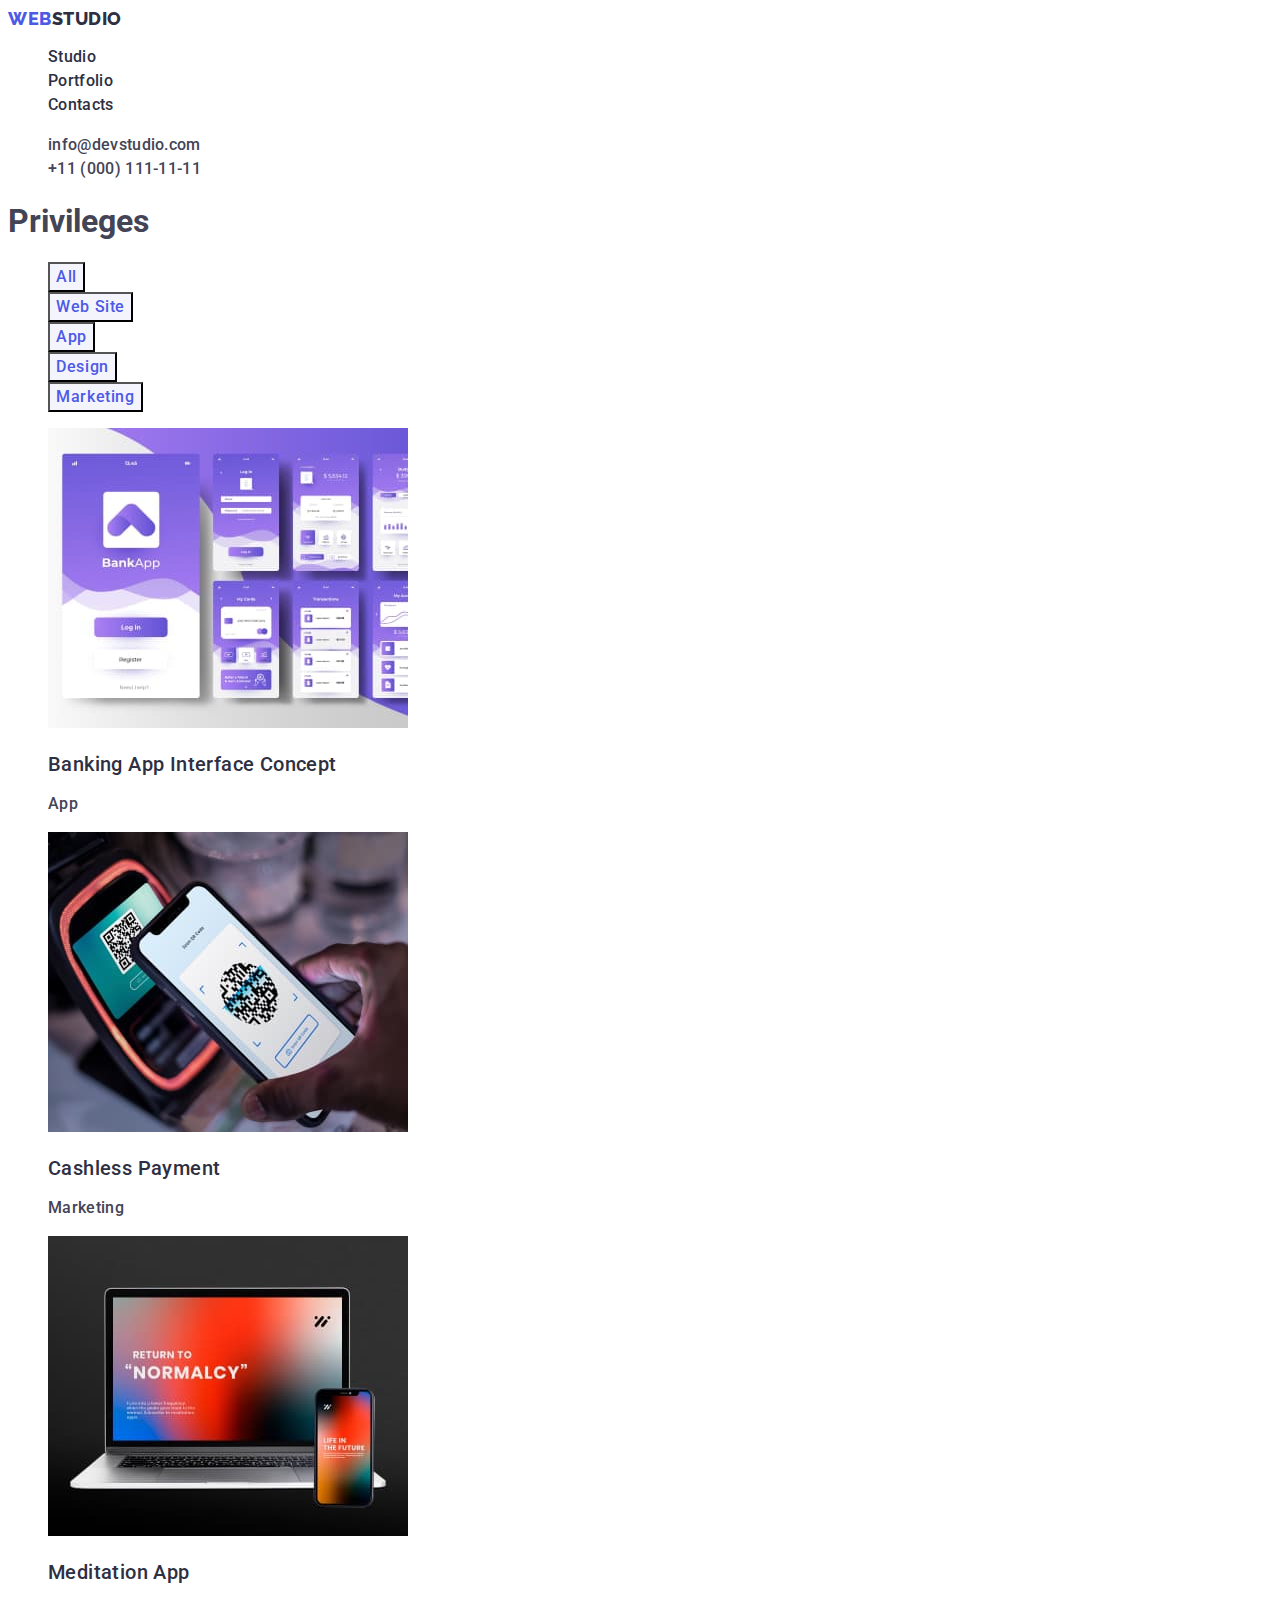
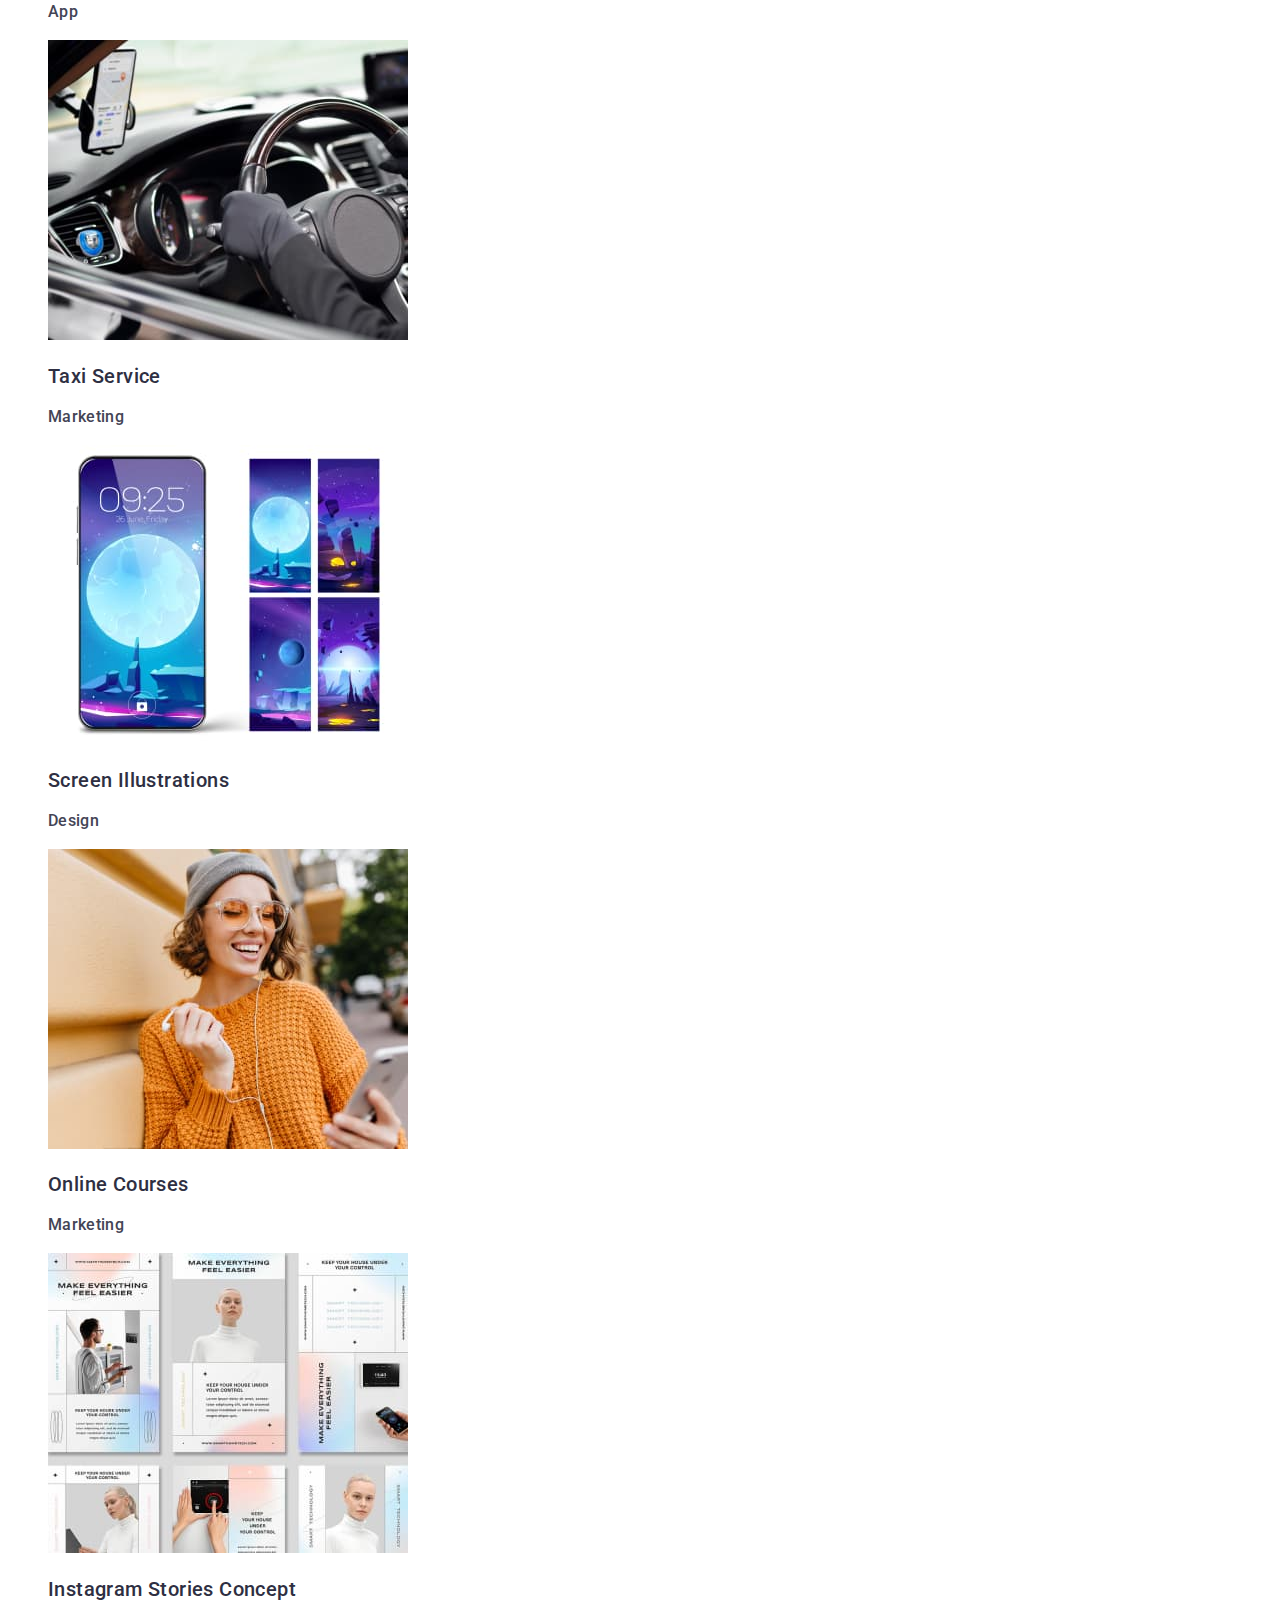
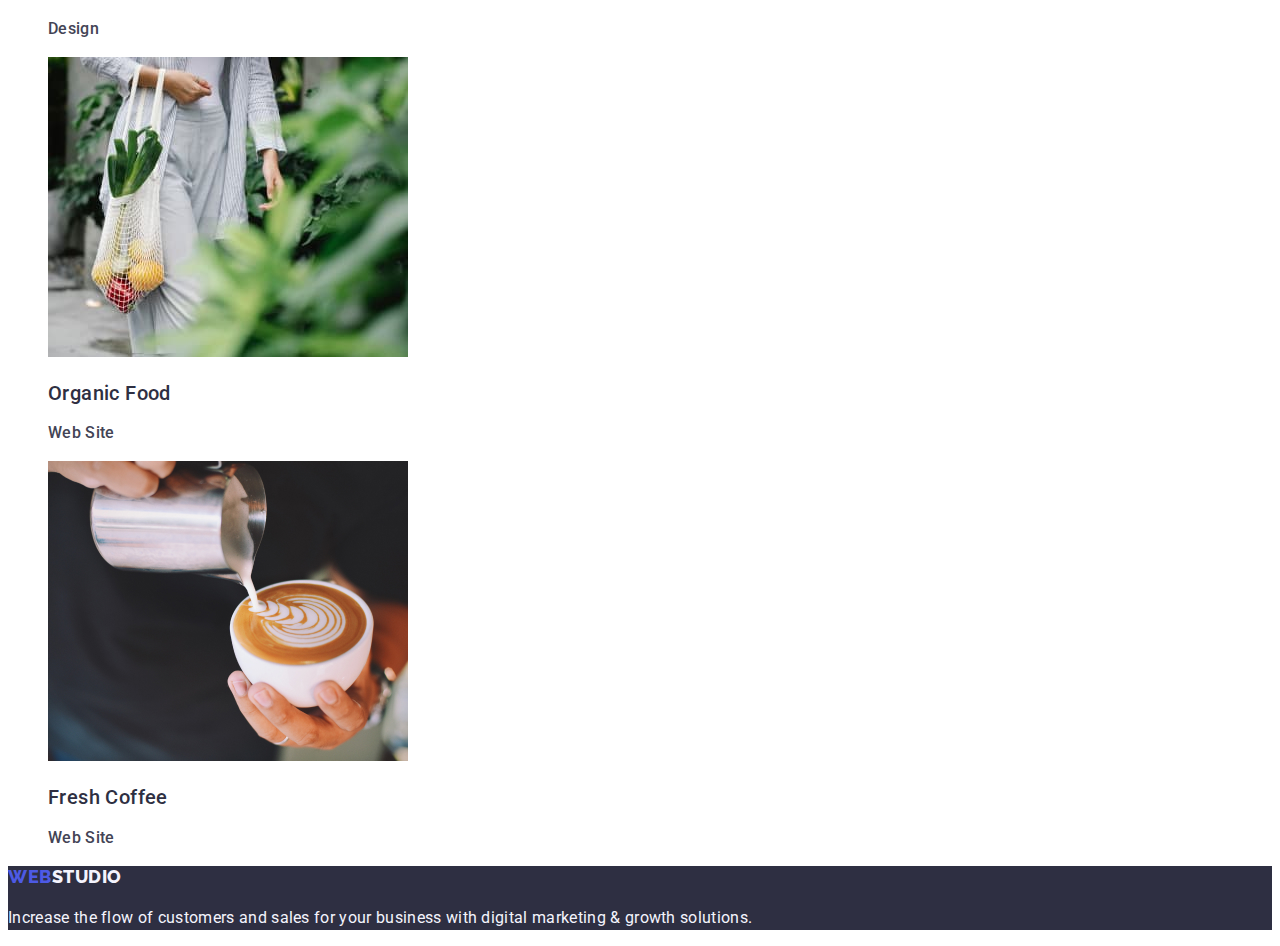
==== commit 5dc7528e: "minor updates" ====
--- a/portfolio.html
+++ b/portfolio.html
@@ -52,8 +52,6 @@
       <!-- /ADDRESS -->
     </header>
     <!-- HEADER -->
-    <!-- SECTION-FILTER -->
-    <!-- /SECTION-FILTER -->
     <!-- SECTION-MAIN -->
     <main>
       <section class="filter">
@@ -75,8 +73,8 @@
             <button type="button" class="secondary-btn">Marketing</button>
           </li>
         </ul>
-        <ul class="list">
-          <li class="link">
+        <ul class="Privileges list">
+          <li class="privileges-link link">
             <a href="" class="link">
               <img
                 src="./images/banking.jpg"
@@ -84,11 +82,13 @@
                 width="360"
                 height="300"
               />
-              <h2 class="adv-first-head">Banking App Interface Concept</h2>
-              <p class="adv-text">App</p>
-            </a>
-          </li>
-          <li class="link">
+              <h2 class="privileges-head adv-first-head">
+                Banking App Interface Concept
+              </h2>
+              <p class="priviliges-text adv-text">App</p>
+            </a>
+          </li>
+          <li class="privileges-list link">
             <a href="" class="link">
               <img
                 src="./images/cashless.jpg"
@@ -96,11 +96,11 @@
                 width="360"
                 height="300"
               />
-              <h2 class="adv-first-head">Cashless Payment</h2>
-              <p class="adv-text">Marketing</p>
-            </a>
-          </li>
-          <li class="link">
+              <h2 class="privileges-head adv-first-head">Cashless Payment</h2>
+              <p class="priviliges-text adv-text">Marketing</p>
+            </a>
+          </li>
+          <li class="privileges-list link">
             <a href="" class="link">
               <img
                 src="./images/app.jpg"
@@ -108,11 +108,11 @@
                 width="360"
                 height="300"
               />
-              <h2 class="adv-first-head">Meditation App</h2>
-              <p class="adv-text">App</p>
-            </a>
-          </li>
-          <li class="link">
+              <h2 class="privileges-head adv-first-head">Meditation App</h2>
+              <p class="priviliges-text adv-text">App</p>
+            </a>
+          </li>
+          <li class="privileges-list link">
             <a href="" class="link">
               <img
                 src="./images/taxi.jpg"
@@ -120,11 +120,11 @@
                 width="360"
                 height="300"
               />
-              <h2 class="adv-first-head">Taxi Service</h2>
-              <p class="adv-text">Marketing</p>
-            </a>
-          </li>
-          <li class="link">
+              <h2 class="privileges-head adv-first-head">Taxi Service</h2>
+              <p class="priviliges-text adv-text">Marketing</p>
+            </a>
+          </li>
+          <li class="privileges-list link">
             <a href="" class="link">
               <img
                 src="./images/screen.jpg"
@@ -132,11 +132,13 @@
                 width="360"
                 height="300"
               />
-              <h2 class="adv-first-head">Screen Illustrations</h2>
-              <p class="adv-text">Design</p>
-            </a>
-          </li>
-          <li class="link">
+              <h2 class="privileges-head adv-first-head">
+                Screen Illustrations
+              </h2>
+              <p class="priviliges-text adv-text">Design</p>
+            </a>
+          </li>
+          <li class="privileges-list link">
             <a href="" class="link">
               <img
                 src="./images/online.jpg"
@@ -144,11 +146,11 @@
                 width="360"
                 height="300"
               />
-              <h2 class="adv-first-head">Online Courses</h2>
-              <p class="adv-text">Marketing</p>
-            </a>
-          </li>
-          <li class="link">
+              <h2 class="privileges-head adv-first-head">Online Courses</h2>
+              <p class="priviliges-text adv-text">Marketing</p>
+            </a>
+          </li>
+          <li class="privileges-list link">
             <a href="" class="link">
               <img
                 src="./images/instagram.jpg"
@@ -156,11 +158,13 @@
                 width="360"
                 height="300"
               />
-              <h2 class="adv-first-head">Instagram Stories Concept</h2>
-              <p class="adv-text">Design</p>
-            </a>
-          </li>
-          <li class="link">
+              <h2 class="privileges-head adv-first-head">
+                Instagram Stories Concept
+              </h2>
+              <p class="priviliges-text adv-text">Design</p>
+            </a>
+          </li>
+          <li class="privileges-list link">
             <a href="" class="link">
               <img
                 src="./images/food.jpg"
@@ -168,11 +172,11 @@
                 width="360"
                 height="300"
               />
-              <h2 class="adv-first-head">Organic Food</h2>
-              <p class="adv-text">Web Site</p>
-            </a>
-          </li>
-          <li class="link">
+              <h2 class="privileges-head adv-first-head">Organic Food</h2>
+              <p class="priviliges-text adv-text">Web Site</p>
+            </a>
+          </li>
+          <li class="privileges-list link">
             <a href="" class="link">
               <img
                 src="./images/coffee.jpg"
@@ -180,8 +184,8 @@
                 width="360"
                 height="300"
               />
-              <h2 class="adv-first-head">Fresh Coffee</h2>
-              <p class="adv-text">Web Site</p>
+              <h2 class="privileges-head adv-first-head">Fresh Coffee</h2>
+              <p class="priviliges-text adv-text">Web Site</p>
             </a>
           </li>
         </ul>
--- a/css/style.css
+++ b/css/style.css
@@ -12,6 +12,7 @@
   color: var(--color-grey);
   background-color: var(--color-white);
 }
+/* ---------------------------------------INDEX PAGE------------------------------------ */
 /* HEADER */
 .logo {
   font-family: "Raleway", sans-serif;
@@ -88,16 +89,17 @@
   background-color: var(--color-hover);
 }
 /* ADVANTAGES */
-.advantages {
+/* .advantages {
   color: var(--color-navy);
-}
-.advantages h3 {
+} */
+.adv-first-head {
   font-weight: 500;
   font-size: 20px;
   line-height: 1.2;
   letter-spacing: 0.02em;
+  color: var(--color-navy);
 }
-.advantages p {
+.adv-text {
   font-size: 16px;
   line-height: 1.5;
   letter-spacing: 0.02em;
@@ -154,11 +156,12 @@
   background-color: var(--color-navy);
 }
 .logo-footer {
-  color: #f4f4fd;
+  color: var(--ghost-white);
 }
 /* /FOOTER */
+/* -----------------------------------/INDEX PAGE-------------------------------- */
 /* --------------------------------PORTFOLIO------------------------------------- */
-/* FILTER */
+/* MAIN */
 .filter button {
   font-weight: 500;
   font-size: 16px;
@@ -167,8 +170,6 @@
   color: var(--color-blue);
   background-color: var(--ghost-white);
 }
-/* /FILTER */
-/* PRIVILEGE SECTION */
 .secondary-btn {
   font-family: "Roboto", Sans-serif;
   cursor: pointer;
@@ -178,16 +179,5 @@
   color: var(--color-white);
   background-color: var(--color-hover);
 }
-/* .privilege h2 {
-  font-weight: 500;
-  font-size: 20px;
-  line-height: 1.2;
-  letter-spacing: 0.02em;
-}
-.privilege p {
-  font-size: 16px;
-  line-height: 1.2;
-  letter-spacing: 0.02em;
-  color: var(--color-grey);
-} */
-/* /PRIVILEGE SECTION */
+/* /MAIN */
+/* -------------------------------------/PORTFOLIO------------------------------- */
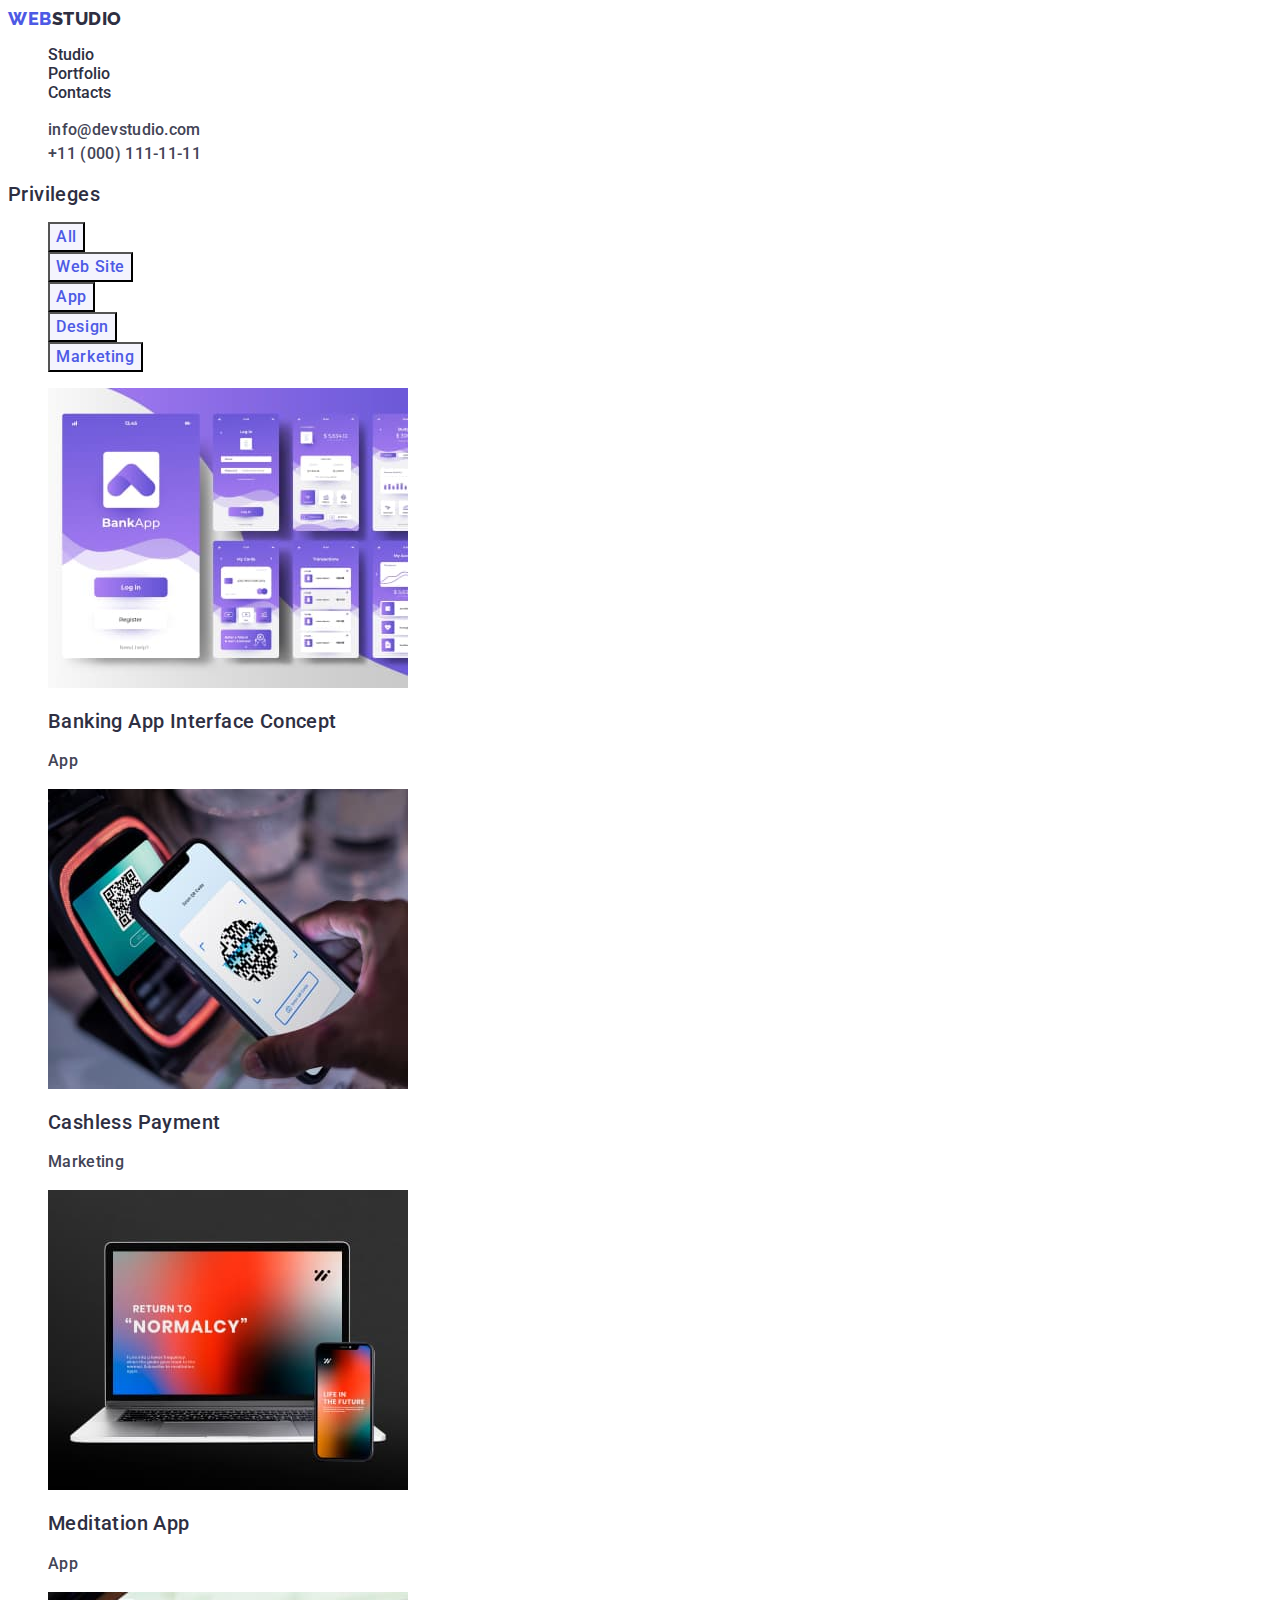
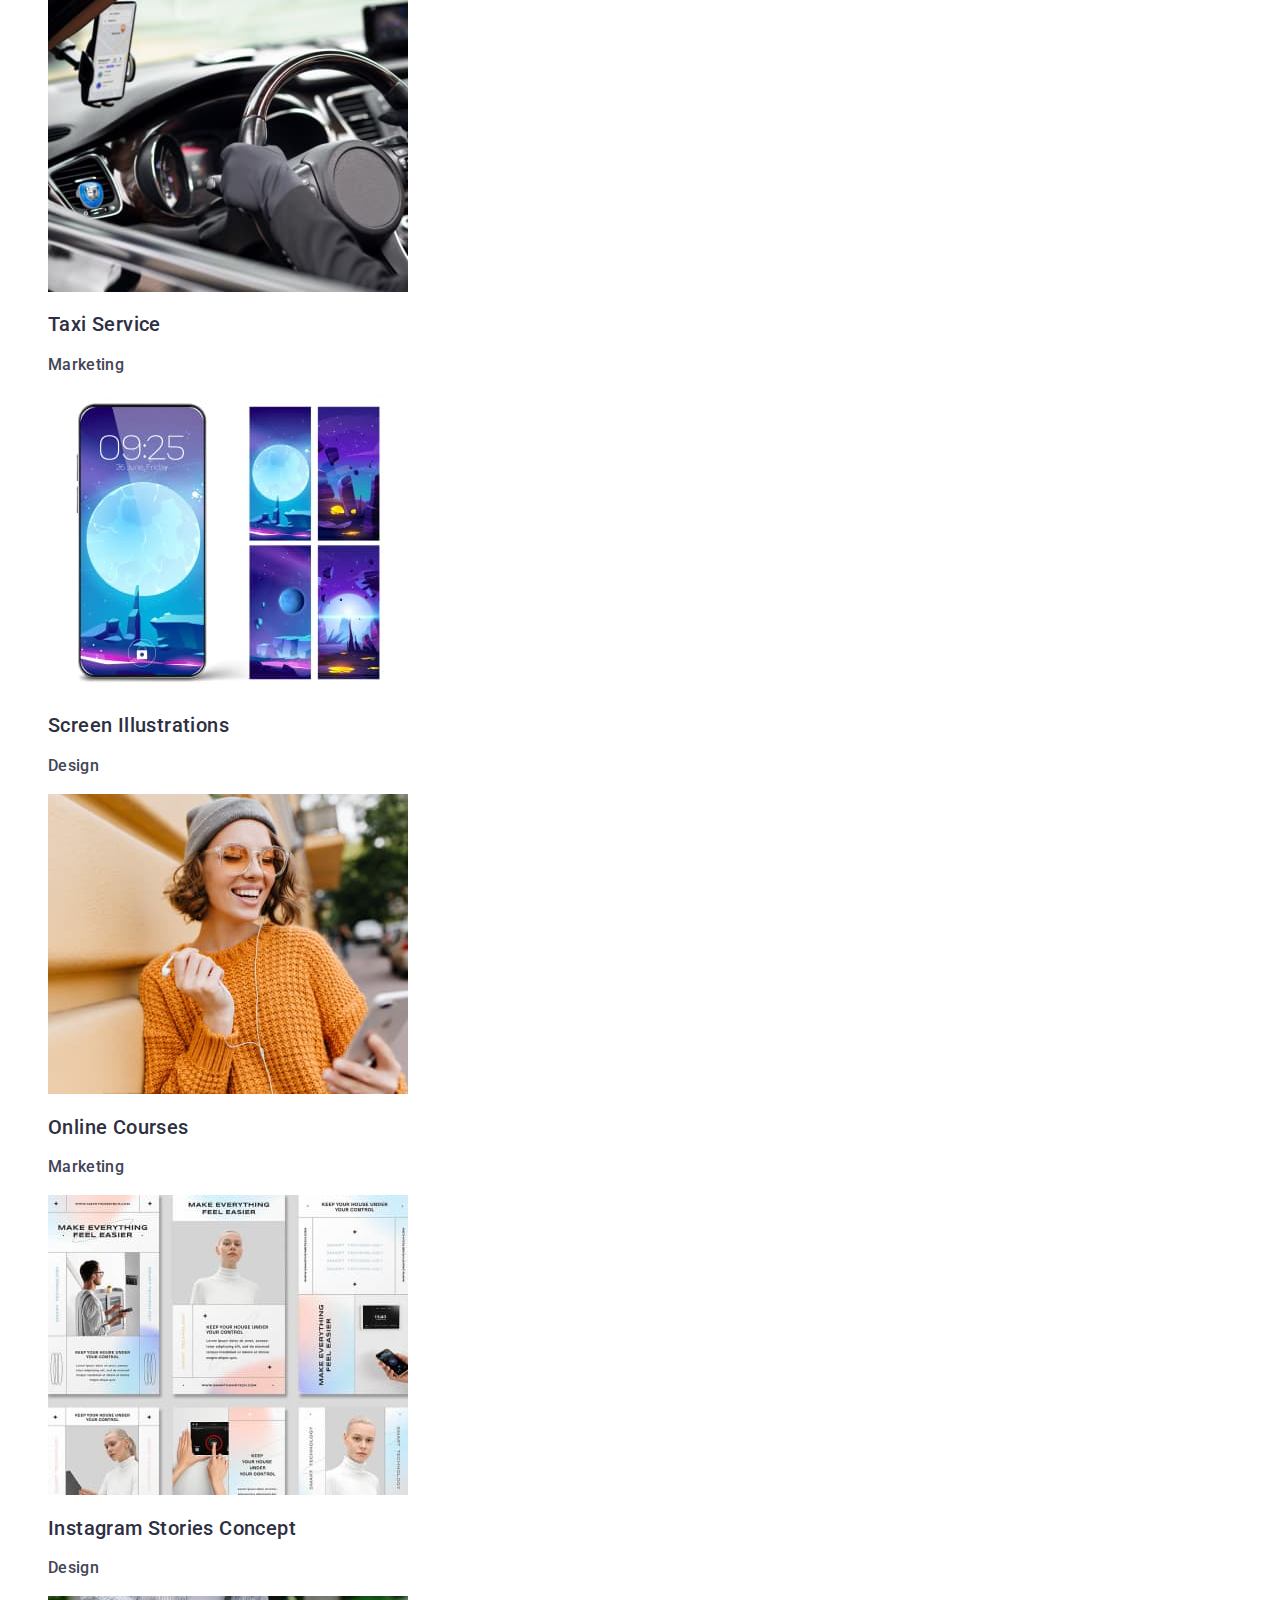
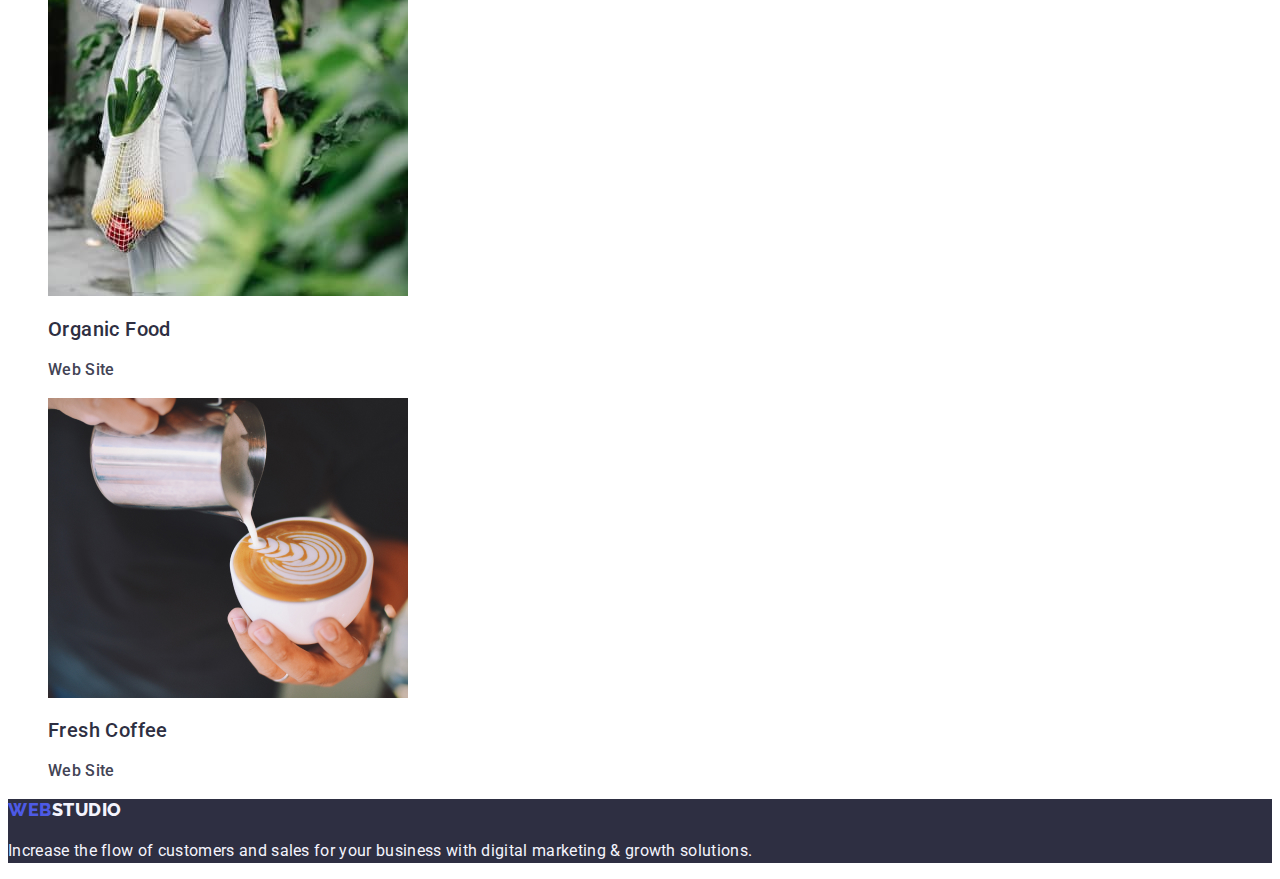
==== commit 2255267a: "final update homework 1-2, minor fixes with classes" ====
--- a/portfolio.html
+++ b/portfolio.html
@@ -21,29 +21,29 @@
         <a href="./index.html" class="logo link"
           >Web<span class="logo-header">Studio</span></a
         >
-        <ul class="list">
-          <li class="list link">
+        <ul class="nav list">
+          <li class="nav-list">
             <a href="./index.html" class="nav link">Studio</a>
           </li>
-          <li class="list link">
+          <li class="nav-list">
             <a href="./portfolio.html" class="nav link">Portfolio</a>
           </li>
-          <li class="list link">
+          <li class="nav-list">
             <a href="" class="nav link">Contacts</a>
           </li>
         </ul>
       </nav>
       <!-- /NAVIGATION -->
       <!-- ADDRESS -->
-      <address class="contact-links">
-        <ul class="list">
-          <li class="contact-list">
-            <a href="mailto:info@devstudio.com" class="contacts link"
+      <address class="contact-address">
+        <ul class="address list">
+          <li class="address-list">
+            <a href="mailto:info@devstudio.com" class="contact link"
               >info@devstudio.com</a
             >
           </li>
-          <li class="contact-list">
-            <a href="tel:+110001111111" class="contacts link"
+          <li class="address-list">
+            <a href="tel:+110001111111" class="contact link"
               >+11 (000) 111-11-11</a
             >
           </li>
@@ -57,135 +57,133 @@
       <section class="filter">
         <h1 class="main-head">Privileges</h1>
         <ul class="button list">
-          <li class="btn list">
+          <li class="btn-list">
             <button type="button" class="secondary-btn">All</button>
           </li>
-          <li class="btn list">
+          <li class="btn-list">
             <button type="button" class="secondary-btn">Web Site</button>
           </li>
-          <li class="btn list">
+          <li class="btn-list">
             <button type="button" class="secondary-btn">App</button>
           </li>
-          <li class="btn list">
+          <li class="btn-list">
             <button type="button" class="secondary-btn">Design</button>
           </li>
-          <li class="btn list">
+          <li class="btn-list">
             <button type="button" class="secondary-btn">Marketing</button>
           </li>
         </ul>
         <ul class="Privileges list">
           <li class="privileges-link link">
-            <a href="" class="link">
+            <a href="" class="priv link">
               <img
                 src="./images/banking.jpg"
                 alt="application-interface"
                 width="360"
                 height="300"
               />
-              <h2 class="privileges-head adv-first-head">
+              <h2 class="privileges-head main-head">
                 Banking App Interface Concept
               </h2>
-              <p class="priviliges-text adv-text">App</p>
-            </a>
-          </li>
-          <li class="privileges-list link">
-            <a href="" class="link">
+              <p class="priviliges-text main-text">App</p>
+            </a>
+          </li>
+          <li class="privileges-list link">
+            <a href="" class="priv link">
               <img
                 src="./images/cashless.jpg"
                 alt="cashless-payment"
                 width="360"
                 height="300"
               />
-              <h2 class="privileges-head adv-first-head">Cashless Payment</h2>
-              <p class="priviliges-text adv-text">Marketing</p>
-            </a>
-          </li>
-          <li class="privileges-list link">
-            <a href="" class="link">
+              <h2 class="privileges-head main-head">Cashless Payment</h2>
+              <p class="priviliges-text main-text">Marketing</p>
+            </a>
+          </li>
+          <li class="privileges-list link">
+            <a href="" class="priv link">
               <img
                 src="./images/app.jpg"
                 alt="laptop-with-open-app"
                 width="360"
                 height="300"
               />
-              <h2 class="privileges-head adv-first-head">Meditation App</h2>
-              <p class="priviliges-text adv-text">App</p>
-            </a>
-          </li>
-          <li class="privileges-list link">
-            <a href="" class="link">
+              <h2 class="privileges-head main-head">Meditation App</h2>
+              <p class="priviliges-text main-text">App</p>
+            </a>
+          </li>
+          <li class="privileges-list link">
+            <a href="" class="priv link">
               <img
                 src="./images/taxi.jpg"
                 alt="man-handling-the-wheel"
                 width="360"
                 height="300"
               />
-              <h2 class="privileges-head adv-first-head">Taxi Service</h2>
-              <p class="priviliges-text adv-text">Marketing</p>
-            </a>
-          </li>
-          <li class="privileges-list link">
-            <a href="" class="link">
+              <h2 class="privileges-head main-head">Taxi Service</h2>
+              <p class="priviliges-text main-text">Marketing</p>
+            </a>
+          </li>
+          <li class="privileges-list link">
+            <a href="" class="priv link">
               <img
                 src="./images/screen.jpg"
                 alt="screen-illustrations"
                 width="360"
                 height="300"
               />
-              <h2 class="privileges-head adv-first-head">
-                Screen Illustrations
-              </h2>
-              <p class="priviliges-text adv-text">Design</p>
-            </a>
-          </li>
-          <li class="privileges-list link">
-            <a href="" class="link">
+              <h2 class="privileges-head main-head">Screen Illustrations</h2>
+              <p class="priviliges-text main-text">Design</p>
+            </a>
+          </li>
+          <li class="privileges-list link">
+            <a href="" class="priv link">
               <img
                 src="./images/online.jpg"
                 alt="girl-using-a-phone"
                 width="360"
                 height="300"
               />
-              <h2 class="privileges-head adv-first-head">Online Courses</h2>
-              <p class="priviliges-text adv-text">Marketing</p>
-            </a>
-          </li>
-          <li class="privileges-list link">
-            <a href="" class="link">
+              <h2 class="privileges-head main-head">Online Courses</h2>
+              <p class="priviliges-text main-text">Marketing</p>
+            </a>
+          </li>
+          <li class="privileges-list link">
+            <a href="" class="priv link">
               <img
                 src="./images/instagram.jpg"
                 alt="instagram-stories"
                 width="360"
                 height="300"
               />
-              <h2 class="privileges-head adv-first-head">
+              <h2 class="privileges-head main-head">
                 Instagram Stories Concept
               </h2>
-              <p class="priviliges-text adv-text">Design</p>
-            </a>
-          </li>
-          <li class="privileges-list link">
-            <a href="" class="link">
+              <p class="priviliges-text main-text">Design</p>
+            </a>
+          </li>
+          <li class="privileges-list link">
+            <a href="" class="priv link">
               <img
                 src="./images/food.jpg"
                 alt="girl-carring-a-bag-with-food"
                 width="360"
                 height="300"
               />
-              <h2 class="privileges-head adv-first-head">Organic Food</h2>
-              <p class="priviliges-text adv-text">Web Site</p>
-            </a>
-          </li>
-          <li class="privileges-list link">
-            <a href="" class="link">
+              <h2 class="privileges-head main-head">Organic Food</h2>
+              <p class="priviliges-text main-text">Web Site</p>
+            </a>
+          </li>
+          <li class="privileges-list link">
+            <a href="" class="priv link">
               <img
                 src="./images/coffee.jpg"
                 alt="man-making-a-coffee"
                 width="360"
                 height="300"
               />
-              <h2 class="privileges-head adv-first-head">Fresh Coffee</h2>
-              <p class="priviliges-text adv-text">Web Site</p>
+              <h2 class="privileges-head main-head">Fresh Coffee</h2>
+              <p class="priviliges-text main-text">Web Site</p>
             </a>
           </li>
         </ul>
--- a/css/style.css
+++ b/css/style.css
@@ -43,17 +43,13 @@
 .list {
   list-style: none;
   font-weight: 500;
-  font-size: 16px;
-  line-height: 1.5;
-  letter-spacing: 0.02em;
-  color: var(--color-navy);
 }
 /* /NAV LINKS */
 /* CONTACT LINKS */
-.contact-links {
+.contact-address {
   font-style: normal;
 }
-.contact-links a {
+.contact {
   font-style: normal;
   font-size: 16px;
   line-height: 1.5;
@@ -66,7 +62,7 @@
 .hero {
   background-color: var(--color-navy);
 }
-.hero > .hero-text {
+.hero-text {
   font-weight: 700;
   font-size: 56px;
   line-height: 1.07;
@@ -74,7 +70,7 @@
   color: var(--color-white);
   text-align: center;
 }
-.hero > .primary-btn {
+.primary-btn {
   font-weight: 500;
   font-size: 16px;
   line-height: 1.5;
@@ -84,7 +80,7 @@
   font-family: "Roboto", sans-serif;
   cursor: pointer;
 }
-.hero > .primary-btn:hover,
+.primary-btn:hover,
 .primary-btn:focus {
   background-color: var(--color-hover);
 }
@@ -92,14 +88,14 @@
 /* .advantages {
   color: var(--color-navy);
 } */
-.adv-first-head {
+.main-head {
   font-weight: 500;
   font-size: 20px;
   line-height: 1.2;
   letter-spacing: 0.02em;
   color: var(--color-navy);
 }
-.adv-text {
+.main-text {
   font-size: 16px;
   line-height: 1.5;
   letter-spacing: 0.02em;
@@ -107,7 +103,7 @@
 }
 /* /ADVANTAGES */
 /* FEATURES */
-.features > h2 {
+.features-head {
   font-weight: 700;
   font-size: 36px;
   line-height: 1.11;
@@ -124,7 +120,7 @@
 .list.team-back > .list {
   background-color: var(--color-white);
 }
-.team > h2 {
+.team-head {
   font-weight: 700;
   font-size: 36px;
   line-height: 1.11;
@@ -133,14 +129,14 @@
   text-transform: capitalize;
   color: var(--color-navy);
 }
-.team h3 {
+.team-first-head {
   font-weight: 500;
   font-size: 20px;
   line-height: 1.2;
   letter-spacing: 0.02em;
   color: var(--color-navy);
 }
-.team p {
+.team-text {
   font-size: 16px;
   line-height: 1.5;
   letter-spacing: 0.02em;
@@ -162,17 +158,16 @@
 /* -----------------------------------/INDEX PAGE-------------------------------- */
 /* --------------------------------PORTFOLIO------------------------------------- */
 /* MAIN */
-.filter button {
+.secondary-btn {
+  font-family: "Roboto", Sans-serif;
+  cursor: pointer;
+
   font-weight: 500;
   font-size: 16px;
   line-height: 1.5;
   letter-spacing: 0.04em;
   color: var(--color-blue);
   background-color: var(--ghost-white);
-}
-.secondary-btn {
-  font-family: "Roboto", Sans-serif;
-  cursor: pointer;
 }
 .secondary-btn:hover,
 .secondary-btn:focus {
